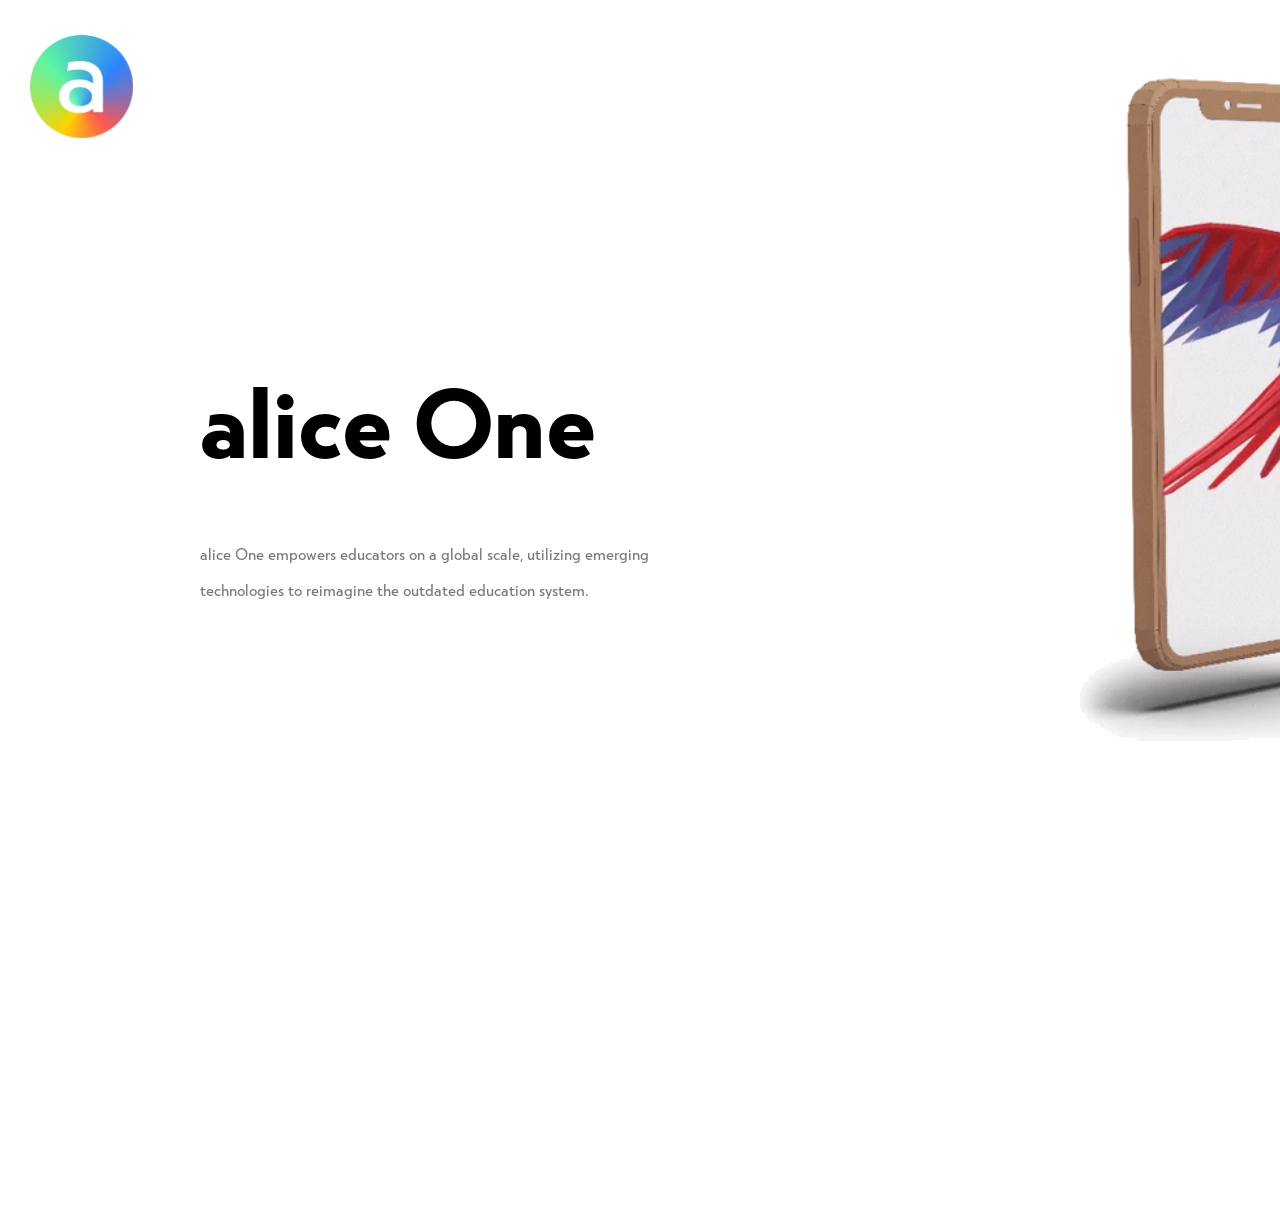
==== index.html @ a7a1596f "Fixing title and console error Fixing console error on video playback that isn't present any more, T" ====
<!DOCTYPE HTML>
<html lang="en-US">
    <head>
        <title>alice &middot; One</title>
        <meta http-equiv="Content-Type" content="text/html; charset=UTF-8">
        <meta name="description" content="Template by Leap With Alice" />
        <meta name="keywords" content="HTML, CSS, JavaScript, PHP" />
        <meta name="author" content="Leap With Alice" />
        <meta name="viewport" content="width=device-width, initial-scale=1, maximum-scale=1">

        <link rel="shortcut icon" href="./assets/images/aliceOneFavicon.ico" />

        <link rel="stylesheet" type="text/css"  href='style.css' />

        <!--[if lt IE 9]>
                <script src="js/html5shiv.js"></script>
                <script src="js/respond.min.js"></script>
        <![endif]-->
        <!-- <script src="https://preview.babylonjs.com/babylon.js"></script> -->
     <!-- Link to the last version of BabylonJS loaders to enable loading filetypes such as .gltf -->
     <!-- <script src="https://preview.babylonjs.com/loaders/babylonjs.loaders.min.js"></script> -->
     <!-- Link to pep.js to ensure pointer events work consistently in all browsers -->
     <!-- <script src="https://code.jquery.com/pep/0.4.1/pep.js"></script> -->
    </head>

    <body class="page-template-carousel">

        <div class="site-wrapper">
            <div class="doc-loader"></div>

            <!-- Left Part Sidebar -->
            <div class="menu-left-part">

                <nav id="header-main-menu">
                    <!-- <ul class="main-menu sm sm-clean">
                        <li>
                            <a href="index.html">Home</a>
                        </li>
                        <li>
                            <a href="about.html">About</a>
                        </li>
                        <li>
                            <a href="gallery.html" class="has-submenu">Gallery</a>
                            <ul class="sub-menu">
                                <li>
                                    <a href="gallery.html">Gallery Color</a>
                                </li>
                                <li>
                                    <a href="gallery-bw.html">Gallery B&amp;W</a>
                                </li>
                                <li>
                                    <a href="gallery-inverse-bw.html">Gallery W&amp;B</a>
                                </li>
                            </ul>
                        </li>
                        <li>
                            <a href="blog.html">Blog</a>
                        </li>
                        <li>
                            <a href="contact.html">Contact</a>
                        </li>
                    </ul> -->
                    <form role="search" method="get" class="search-form" action="#">
                        <label>
                            <input autocomplete="off" type="search" class="search-field" placeholder="Search" value="" name="s" title="Search for:">
                        </label>
                    </form>
                </nav>

                <div class="menu-right-text">
                    <p class="menu-text-title">WELCOME</p>
                    <div class="menu-text">
                        Welcome to alice One's site. You can read about our <a href="https://leapwithalice.io">company</a> or simply continue exploring
                    </div>
                    <br>
                    <br>
                    <a class="social-text" href="#">TW.</a>
                    <a class="social-text" href="#">FB.</a>
                    <a class="social-text" href="#">IN.</a>
                    <a class="social-text" href="#">BE.</a>
                </div>
            </div>

            <!-- Right Part Sidebar -->
             <div class="menu-right-part">
                <div class="header-logo">
                    <a href="index.html">
                        <img class="aliceOneLogoTop" src="./assets/images/aliceOneLogo.png" alt="alice one logo">
                    </a>
                </div>

              <!--  <div class="toggle-holder">
                    <div id="toggle">
                        <div class="menu-line"></div>
                    </div>
                </div>
                -->
            </div>

            <!-- Page Content Holder -->
            <div id="content" class="site-content">
                <div class="content-right">
                    <div class="horizontal-slider image-slider-wrapper relative">
                        <div class="swiper-wrapper image-slider slider">
                            <div class="swiper-slide text-slide">
                                <div class="carousel-item-text">
                                    <p>
                                      &nbsp;
                                    </p>
                                    <h1 class="entry-title big-text">alice One</h1>
                                    <div id="intro" class="carousel-content">
                                        alice One empowers educators on a global scale, utilizing emerging technologies to reimagine the outdated education system.
                                    </div>
                                </div>
                            </div>

                            <div  class="swiper-slide">
                                <div class="carousel-item-image">
                                  <div class="relative-pos">
                                    <img id="" class="relative-pos" src="assets/images/parrot.gif"/>
                                      <!-- <img id="phoneAngled" src="assets/images/PNGs/phoneAngled.png" alt="Angled phone model" />
                                      <div id="parrotContainer">
                                        <img class="flying-parrot" id="parrotModel" src="assets/images/parrot.png" alt="parrot 3d model" >
                                      </div> -->
                                    </div>
                                <!-- <div class="carousel-item-info">
                                        <div class="carousel-cat-links">
                                            <ul>
                                                <li class="portfolio-category">
                                                    <a href="#">People</a>
                                                </li>
                                                <li class="portfolio-category">
                                                    <a href="#">Square</a>
                                                </li>
                                            </ul>
                                        </div>
                                        <h2>
                                            <a href="portfolio-1.html">Everyday</a>
                                        </h2>
                                    </div> -->
                                </div>
                            </div>

                            <div class="swiper-slide">
                                <div class="carousel-item-image">

                                  <div id="howToCreate" class="howToCreate">
                                    <!-- <video id="video1" autoplay muted loop class="bgvideo">
                                      <source  src="./assets/BackgroundVideo.mp4" type="video/mp4">
                                    </video> -->
                                    <div>
                                      <h1 style="color:#333 !important;">
                                        HOW TO CREATE
                                      <br />
                                      <br />
                                        <span class="subHeading">STEP BY STEP</span>
                                      </h1>
                                    </div>
                                  </div>

                                    <!-- <div class="carousel-item-info">
                                        <div class="carousel-cat-links">
                                            <ul>
                                                <li class="portfolio-category">
                                                    <a href="#">People</a>
                                                </li>
                                                <li class="portfolio-category">
                                                    <a href="#">Portrait</a>
                                                </li>
                                            </ul>
                                        </div>
                                        <h2>
                                            <a href="portfolio-2.html">The Dawn</a>
                                        </h2>
                                    </div> -->

                                </div>

                            </div>

                            <div class="swiper-slide">
                                <div class="carousel-item-image">



                                    <a class="img-thumb">

                                        <img id="phoneStraightFindTarget" src="./assets/images/targetImage.gif" alt="" >
                                    </a>
                                    <!-- <div class="carousel-item-info">
                                        <div class="carousel-cat-links">
                                            <ul>
                                                <li class="portfolio-category">
                                                    <a href="#">Inspiration</a>
                                                </li>
                                                <li class="portfolio-category">
                                                    <a href="#">Landscape</a>
                                                </li>
                                            </ul>
                                        </div>
                                        <h2>
                                            <a href="portfolio-3.html">Illusion</a>
                                        </h2>
                                    </div> -->

                                </div>
                                <h1 style="width: 400px;" class="text-bold heading">Choose Target <br>
                                 <p  class="text-semibold text-description">Pick any real life image around you, this will become your canvas for your experience</p>
                               </h1>
                            </div>

                            <div class="swiper-slide">
                                <div class="carousel-item-image relative-pos">
                                      <img id="phoneStraightScanTarget" class="phoneStraight" src="./assets/images/scanImage.gif" alt="" >

                                </div>
                                <h1 style="width: 400px;" class="text-bold heading">Scan Target <br>
                                 <p  class="text-semibold text-description">Aim the camera at your chosen target, and hit the scan button to start creating.</p>
                               </h1>
                            </div>

                            <div class="swiper-slide">
                                <div class="carousel-item-image">

                                    <a class="img-thumb">

                                      <img id="phoneStraightAddExperience" src="./assets/images/phoneStraightAddExperience.svg" alt="" >
                                      <!-- <canvas id="renderCanvas"></canvas> -->
                                    </a>
                                    <!-- <div class="carousel-item-info">
                                        <div class="carousel-cat-links">
                                            <ul>
                                                <li class="portfolio-category">
                                                    <a href="#">Inspiration</a>
                                                </li>
                                                <li class="portfolio-category">
                                                    <a href="#">Portrait</a>
                                                </li>
                                            </ul>
                                        </div>
                                        <h2>
                                            <a href="portfolio-2.html">Work Station</a>
                                        </h2>
                                    </div> -->

                                </div>
                                <h1 style="width: 400px;" class="text-bold heading heading-ar">Add AR <br>
                                 <p  class="text-semibold text-description">Select any image, video, or 3D model you would like to use for your experience!</p>
                               </h1>
                            </div>

                            <div class="swiper-slide">
                                <div class="carousel-item-image adjustedHeight">
                                  <div id="itsThatEasy" class="howToCreate">
                                    <!-- <video id="video2" autoplay muted loop class="bgvideo">
                                      <source id="bgvideo" src="./assets/fireworks.mp4" type="video/mp4">
                                    </video> -->
                                    <div>
                                      <h1 class="" style="color: #333 !important;">
                                        It's that easy.
                                      </h1>
                                    </div>
                                  </div>
                                  <!-- <video autoplay muted loop class="itsThatEasy">
                                    <source src="./assets/fireworks.mp4" type="video/mp4">
                                  </video> -->

                                    <!-- <div class="carousel-item-info">
                                        <div class="carousel-cat-links">
                                            <ul>
                                                <li class="portfolio-category">
                                                    <a href="#">Inspiration</a>
                                                </li>
                                                <li class="portfolio-category">
                                                    <a href="#">Portrait</a>
                                                </li>
                                            </ul>
                                        </div>
                                        <h2>
                                            <a href="portfolio-2.html">Work Station</a>
                                        </h2>
                                    </div> -->

                                </div>
                            </div>

                            <div id="aliceLogoDiv" class="swiper-slide">
                                <div class="carousel-item-image">
                                    <a class="img-thumb">
                                        <img class="aliceOneLogo" src="./assets/images/aliceOneAppIcon.png" alt="" >
                                    </a>
                                    <!-- <div class="carousel-item-info">
                                        <div class="carousel-cat-links">
                                            <ul>
                                                <li class="portfolio-category">
                                                    <a href="#">Inspiration</a>
                                                </li>
                                                <li class="portfolio-category">
                                                    <a href="#">Portrait</a>
                                                </li>
                                            </ul>
                                        </div>
                                        <h2>
                                            <a href="portfolio-2.html">Work Station</a>
                                        </h2>
                                    </div> -->
                                    <h1>alice One</h1>
                                    <p>
                                      Coming Soon
                                    </p>
                                </div>
                            </div>

                            <div id="startOver" class="swiper-slide more-posts-portfolio">
                                <div class="portfolio-slider-load-more">
                                  <a href="#intro" class="startover">
                                    <img src="./assets/images/PNGs/arrow-left.png" style="height: 70% !important; width: auto;" />
                                    <span class="more-portfolio-posts">Start Over</span>
                                  </a>
                                </div>
                            </div>

                        </div>
                    </div>
                </div>
                <div class="clear"></div>
            </div> <!-- End Page Content Holder -->
        </div>

        <!--Load JavaScript-->
        <script src='js/jquery.js'></script>
        <script src='js/jquery.smartmenus.min.js'></script>
        <script src='js/jquery.prettyPhoto.js'></script>
        <script src="js/jquery.sticky-kit.min.js"></script>
        <script src='js/imagesloaded.pkgd.js'></script>
        <script src='js/jquery.fitvids.js'></script>
        <script src='js/tipper.js'></script>
        <script src='js/swiper.min.js'></script>
        <script src='js/main.js'></script>
        <script src='./assets/js/script.js'></script>
    </body>
</html>
---- style.css ----
/*------------------------------------------------------------------
[Table of contents]
0. Alice one fonts
1. Global CSS
    1.1 Tipper CSS
2. Menu CSS
    2.1 Sidebar (Menu Widgets) CSS
3. Blog Page CSS
4. Single Post CSS
5. Comments CSS
6. Contact Page CSS
7. Archive CSS / Search CSS / 404 Page CSS / Attachment Page
8. Attachment Page CSS
9. Responsive CSS
10. Custom Styles / Animations
-------------------------------------------------------------------*/

/* ----------------------------------
    Import other CSS files we need:
   ---------------------------------- */

@import url("css/clear.css");
@import url("css/font-awesome.min.css");
@import url("css/sm-clean.css");
@import url("css/swiper.min.css");
@import url("css/prettyPhoto.css");
@import url("css/common.css");
/* ===================================
     0. Leap With Alice Fonts
====================================== */

@font-face {
  font-family: Atlan-Regular;
  src: url(./assets/fonts/Atlan-Regular.otf);
}

@font-face {
  font-family: Atlan-Black;
  src: url(./assets/fonts/Atlan-Black.otf);
}

@font-face {
  font-family: Atlan-Thin;
  src: url(./assets/fonts/Atlan-Thin.otf);
}

@font-face {
  font-family: Atlan-Light;
  src: url(./assets/fonts/Atlan-Light.otf);
}

@font-face {
  font-family: Atlan-Bold;
  src: url(./assets/fonts/Atlan-Bold.otf);
}

@font-face {
  font-family: Atlan-Heavy;
  src: url(./assets/fonts/Atlan-Heavy.otf);
}

@font-face {
  font-family: Atlan-SemiBold;
  src: url(./assets/fonts/Atlan-SemiBold.otf);
}

.heading{
  font-size: 50px;
  line-height: 50px;
  margin: 0 auto;
  text-align: left;
  left: 20vw !important;
  margin-left: 5vw !important;
}

.text-description{
  margin-top: 30px;
  margin: 0 auto;
  font-size: 20px;
  width: 250px;
  line-height: 30px !important;
  text-align: left;
  margin-left: 5px !important;
}

.text-bold{
  font-family: Atlan-Bold;
}

.text-regular{
  font-family: Atlan-Regular;
}

.text-semibold{
  font-family: Atlan-SemiBold;
}

/* ===================================
    1. Global CSS
====================================== */

body.wait-preloader {
    overflow: hidden;
}

body {
    font-family: 'Atlan-Regular', sans-serif;
    font-size: 16px;
    line-height: 36px;
    font-weight: 400;
    color: #000000;
    background-color: #fff;
    overflow-x: hidden;
}

body a {
    text-decoration: none;
    color: #000000;
    transition: color .2s linear,
        background-color .2s linear,
        border-color .2s linear;
}

body a:hover {
    color: #acacac;
}

body p {
    margin-bottom: 16px;
}

.site-wrapper img {
    max-width: 100%;
    max-height: 100%;
    width: auto;
    height: auto;
    display: block;
}

.doc-loader {
    position: fixed;
    left: 0px;
    top: 0px;
    width: 100%;
    height: 100%;
    z-index: 99999;
    background-color: #fff;
}

.doc-loader img {
    width: 100px;
    height: 100px;
    position: absolute;
    top: 50%;
    left: 50%;
    transform: translate(-50%, -50%);
}

.header-logo {
    position: absolute;
    top: 35px;
    left: 30px;
}

.header-logo img {
    max-width: none;
    max-height: none;
    width: auto;
    height: 103px;
}

.site-content {
    position: relative;
    margin-top: 150px;
}

.site-content.has-horizontal-slider {
    width: 100%;
    margin-left: 0;
    margin-top: 0;
}

.content-right {
    float: right;
    width: 100%;
    position: relative;
}

.content-right-holder {
    padding-left: 100px;
}

.page-template-default .content-right-holder {
    margin-top: 50px;
    margin: 0 auto;
}

.site-description {
    font-size: 13px;
    line-height: 20px;
    padding-top: 40px;
}

h1.entry-title.page-title {
    margin-bottom: 50px;
}

.animate {
    opacity: 0;
    transition: .3s ease-in;
}

.animate.show-it {
    opacity: 1;
}

.content-1170 {
    width: 1170px;
    max-width: 80%;
}

.content-960 {
    width: 960px;
    max-width: 95%;
}

.content-850 {
    width: 850px;
    max-width: 95%;
}

.content-570 {
    width: 570px;
    max-width: 95%;
}

nav.navigation.pagination {
    margin: 50px 0 100px;
}

.nav-links .prev,
.nav-links .next {
    display: none;
}

.big-text {
    font-family: 'Atlan-Bold', serif;
    font-weight: bold;
    margin-bottom: 45px;
    font-size: 98px;
    line-height: 110%;
}

.medium-text {
    font-size: 22px;
    line-height: 40px;
    color: #939393;
}

.info-code-title {
    font-size: 10px;
    color: #000;
    letter-spacing: 2px;
    margin-bottom: 0;
    line-height: 15px;
}

.info-code-content,
.info-code-content a {
    color: #939393;
}

.title-description-up {
    font-size: 12px;
    color: #a0a0a0;
    line-height: 24px;
    font-weight: 500;
    letter-spacing: 6px;
}

.margin-0 {
    margin: 0 !important;
}

.one_half.margin-0 {
    width: 50%;
}

.one_third.margin-0 {
    width: calc(100% / 3);
}

.two_third.margin-0 {
    width: calc(100% / 3 * 2);
}

.one_fourth.margin-0 {
    width: 25%;
}

.three_fourth.margin-0 {
    width: 75%;
}

a.social-text {
    margin-right: 15px;
    font-size: 13px;
    letter-spacing: 1px;
    font-weight: 700;
}

a.button {
    color: #fff !important;
    background-color: #000;
    padding: 8px 0px 8px 11px;
    display: inline-block;
    font-size: 11px;
    min-width: 170px;
    letter-spacing: 8px;
    transition: opacity .3s ease;
    text-align: center;
}

a.button:hover {
    opacity: 0.8;
}

.portfolio-content {
    margin-bottom: 100px;
}


/* ===================================
   1 .1 Tipper CSS
====================================== */

.tipper {
    width: 100%;
    min-height: 1px;
    position: absolute;
    top: -999px;
    left: -999px;
    z-index: 9999;
    opacity: 0;
    pointer-events: none;
    transition: opacity 0.15s linear;
    max-width: 500px;
}

.tipper-visible {
    opacity: 1;
}

.tipper-content {
    background: #111;
    border-radius: 3px;
    color: #fff;
    display: block;
    float: left;
    font-size: 22px;
    margin: 0;
    padding: 10px 15px;
    position: relative;
    line-height: 28px;
    font-weight: 700;
}

.tipper-caret {
    width: 0;
    height: 0;
    content: '';
    display: block;
    margin: 0;
    position: absolute;
}

.tipper-left .tipper-content {
    box-shadow: -1px 0 5px rgba(0, 0, 0, 0.35);
}



/* ===================================
    2. Menu CSS
====================================== */

#header-main-menu {
    padding-left: 50px;
    padding-right: 60px;
    width: 40%;
    display: inline-block;
    vertical-align: top;
}

#header-main-menu.no-right-text {
    width: 100%;
}

.main-menu.sm-clean {
    background-color: transparent;
    display: inline-block;
    max-width: 90%;
}

.sm ul {
    padding-left: 0;
}

.sm-clean a {
    position: relative;
}

.sm-clean a,
.sm-clean a:hover,
.sm-clean a:focus,
.sm-clean a:active {
    color: #ffffff;
    padding: 5px 0;
    font-size: 50px;
    line-height: 110%;
    font-weight: 800;
}

.sm-clean > li > a:after {
    content: '';
    display: block;
    width: 0;
    height: 15px;
    background-color: #b6df1e;
    transition: width .3s;
    position: absolute;
    left: 30px;
    bottom: 12px;
    z-index: -1;
}

.sm-clean a.current:after,
.sm-clean a:hover:after,
.sm-clean ul a:hover:after {
    width: 100%;
}

.sm-clean a span.sub-arrow {
    color: #acacac;
    font-size: 45px !important;
    left: -42px;
}

.sm-clean a span.sub-arrow:before {
    display: block;
    content: '\203A';
    transform: rotate(90deg);
}

.sm-clean a.highlighted span.sub-arrow:before {
    display: block;
    content: '\203A';
    transform: rotate(270deg) translateY(-3px);
    margin-left: -4px;
}

.sm-clean .sub-menu li a,
.sm-clean .children li a {
    color: #bbbbbb;
    text-transform: uppercase;
    font-size: 15px;
    line-height: 10px;
    padding: 10px 0;
    letter-spacing: 0.5px;
    font-weight: 400;
}

.sm-clean .sub-menu li a:hover,
.sm-clean .sub-menu li a.current,
.sm-clean .children li a:hover,
.sm-clean .children li a.current {
    color: #fff;
}

.menu-background-image {
    position: absolute;
    z-index: -1;
    top: 38px;
}

.menu-left-part {
    position: fixed;
    width: calc(100% - 150px);
    height: 100%;
    background-color: #000;
    overflow-y: auto;
    overflow-x: hidden;
    z-index: 998;
    top: 0;
    left: calc(-100% - 100px);
    transition: .4s left cubic-bezier(0.22, 0.61, 0.36, 1);
    padding-left: 150px;
    padding-top: 0;
}

.menu-left-part > * {
    position: relative;
    top: 50%;
    transform: translateY(-50%);
}

.menu-left-part.open {
    left: 0;
}

.menu-right-part {
    position: fixed;
    width: 0;
    left: 0px;
    top: 0;
    z-index: 999;
    transition: 0.2s left cubic-bezier(0.22, 0.61, 0.36, 1),
        0s 0.2s background linear;
    height: 100%;
    overflow: visible;
}

.menu-right-part.open a {
    color: black;
}

#header-main-menu .search-field {
    font-family: 'Atlan-Thin', sans-serif;
    max-width: 480px;
    width: 90%;
    color: #fff;
    padding: 0;
    margin-top: -3px;
    font-size: 50px;
    line-height: 110%;
    font-weight: 800;
    background-color: transparent;
    border: none;
    border-bottom: 5px solid transparent;
    text-align: left;
    transition: border 0.4s ease;
    -webkit-appearance: none;
}

#header-main-menu .search-field::-ms-clear {
    display: none;
    width: 0;
    height: 0;
}

#header-main-menu .search-field::-ms-reveal {
    display: none;
    width: 0;
    height: 0;
}

#header-main-menu .search-field::-webkit-search-decoration,
#header-main-menu .search-field::-webkit-search-cancel-button,
#header-main-menu .search-field::-webkit-search-results-button,
#header-main-menu .search-field::-webkit-search-results-decoration {
    display: none;
}

#header-main-menu .search-field:focus {
    border-bottom: 5px solid #b6df1e;
}

#header-main-menu .search-field::-webkit-input-placeholder {
    font-family: 'Atlan-Thin', sans-serif;
    color: #ffffff;
    padding: 5px 0;
    font-size: 50px;
    line-height: 110%;
    font-weight: 800;
    opacity: 1;
    text-align: left;
}

#header-main-menu .search-field::-moz-placeholder {
    font-family: 'Atlan-Thin', sans-serif;
    color: #ffffff;
    padding: 5px 0;
    font-size: 50px;
    line-height: 110%;
    font-weight: 800;
    opacity: 1;
    text-align: left;
}

#header-main-menu .search-field:-ms-input-placeholder {
    font-family: 'Atlan-Thin', sans-serif;
    color: #ffffff;
    padding: 5px 0;
    font-size: 50px;
    line-height: 110%;
    font-weight: 800;
    opacity: 1;
    text-align: left;
}

#header-main-menu .search-field:-moz-placeholder {
    font-family: 'Atlan-Thin', sans-serif;
    color: #ffffff;
    padding: 5px 0;
    font-size: 50px;
    line-height: 110%;
    font-weight: 800;
    opacity: 1;
    text-align: left;
}

.menu-text {
    font-family: 'Atlan-Regular',serif;
    font-weight: 700;
    font-size: 47px;
    line-height: 60px;
    color: #fff;
}

.menu-right-text .menu-text a {
    color: #b6df1e;
}

.menu-right-text .menu-text a:hover {
    color: #acacac;
}

p.menu-text-title {
    color: #b6df1e;
    font-size: 13px;
    letter-spacing: 5px;
    font-weight: 700;
    padding-bottom: 30px;
    margin-bottom: 0;
}

.menu-right-text {
    display: inline-block;
    width: 45%;
    vertical-align: top;
    padding-top: 30px;
    color: #fff;
}

.menu-right-text a {
    color: #fff;
}

.logo-holder {
    line-height: 0;
    font-size: 0;
}

.logo-holder img {
    max-width: 100%;
    max-height: 100%;
    width: 100%;
    height: auto;
}

.toggle-holder {
    bottom: 35px;
    position: absolute;
    width: 70px;
    height: 70px;
}

#toggle {
    height: 70px;
    position: relative;
    transition: transform .3s linear;
    background-color: #fff;
}

.open #toggle,
.done #toggle {
    background-color: transparent;
}

#toggle:hover {
    cursor: pointer;
}

#toggle:before,
#toggle:after {
    content: '';
    height: 3px;
    width: 0;
    background: #000000;
    left: 22px;
    position: absolute;
    transform-origin: 50% 50%;
    transition: all 0.25s;
    top: 35px;
}

#toggle:before {
    transform: translate3d(0, -8px, 0px);
}

#toggle:hover:before {
    margin-left: 9px;
}

#toggle.on:before {
    transform: rotate3d(0, 0, 1, 45deg) translate3d(0, 0, 0);
    background-color: #fff;
    margin-left: 0;
    width: 26px !important;
}

#toggle.on:after {
    transform: rotate3d(0, 0, 1, -45deg);
    background-color: #fff;
    width: 26px !important;
}

#toggle:after {
    transform: translate3d(0, 8px, 0);
}

#toggle .menu-line {
    width: 0;
    height: 3px;
    background: #000000;
    left: 22px;
    position: absolute;
    transition: all 0.25s;
    top: 35px;
}

#toggle.all-loaded .menu-line {
    width: 13px;
}

#toggle.all-loaded:before {
    width: 21px;
}

#toggle.all-loaded:after {
    width: 30px;
}

#toggle:hover .menu-line {
    margin-left: 17px;
}

#toggle.on .menu-line {
    opacity: 0;
}


/* ===================================
    9. Horizontal Slider CSS
====================================== */

.horizontal-slider {
    padding-left: 100px;
}

.horizontal-slider .swiper-slide {
    display: flex;
    align-items: center;
    width: auto;
    margin-left: 100px;
    margin-right: 100px;
    height: calc(100vh - 20px);
    margin-top: 10px;
}

.horizontal-slider .swiper-slide.animate-slide {
    transition: transform .3s linear;
    transform: translateX(80px);
    opacity: 0;
}

.horizontal-slider .swiper-slide.animate-slide.animate-done {
    transform: translateX(0);
    opacity: 1;
}

.horizontal-slider .swiper-slide .post-num {
    color: #000;
    position: absolute;
    bottom: 195px;
    left: -120px;
    transform: rotate(270deg);
    font-size: 14px;
    font-weight: 500;
    -webkit-backface-visibility: hidden;
}

.horizontal-slider .swiper-slide h2.entry-title {
    font-family: 'Atlan-Bold', sans-serif;
    font-size: 45px;
    line-height: 65px;
    padding: 5px 0 25px 0;
    font-weight: 700;
}

.horizontal-slider .swiper-slide .cat-links {
    color: #000000;
}

.horizontal-slider .swiper-slide .cat-links:before {
    content: "";
    display: inline-block;
    width: 25px;
    height: 1px;
    background-color: #000;
    vertical-align: 5px;
    margin-right: 5px;
}

.horizontal-slider .carousel-slider img {
    height: 100vh;
    max-width: none;
}

.horizontal-slider .carousel-cat-links ul {
    list-style: none;
    padding: 0;
    margin-bottom: 0;
}

.horizontal-slider .carousel-cat-links ul li {
    display: inline-block;
    margin-right: 25px;
}

.horizontal-slider .carousel-cat-links ul li:last-child {
    margin-right: 0 !important;
}

.horizontal-slider .carousel-cat-links ul li a {
    background-color: #b6df1e;
    padding: 10px 15px 10px 19px;
    font-size: 12px;
    text-transform: uppercase;
    letter-spacing: 4px;
}

.horizontal-slider .carousel-item-info {
    position: absolute;
    bottom: 0;
    left: 0;
    opacity: 0;
    transform: translateY(30px);
    transition: all .3s linear;
    padding: 80px 60px;
    visibility: hidden;
}

.horizontal-slider .carousel-item-info h2 {
    font-size: 40px;
    line-height: 50px;
    font-weight: 700;
    z-index: 1;
    position: relative;
    color: #fff;
}

.horizontal-slider .carousel-item-info a {
    color: #fff;
    transition: opacity .3s ease;
}

.horizontal-slider .carousel-item-info a:hover {
    opacity: 0.9;
}

.horizontal-slider .carousel-item-image:hover .carousel-item-info,
.horizontal-slider .carousel-item-image:hover a.img-thumb:after,
.horizontal-slider .carousel-item-image:hover .carousel-item-image-shadow:after {
    /*opacity: 1;
    transform: translateY(0px);
    visibility: hidden;*/
}

.horizontal-slider .carousel-item-image a.img-thumb:after,
.horizontal-slider .carousel-item-image .carousel-item-image-shadow:after {
    content: "";
    position: absolute;
    top: 0;
    left: 0;
    background: linear-gradient(to bottom, transparent 25%, rgba(0, 0, 0, 0.34) 100%);
    width: 100%;
    height: 100%;
    transition: all .3s linear;
    opacity: 0;
}

.carousel-item-image.no-title-on-slide .carousel-item-image-shadow:after {
    display: none;
}

.horizontal-slider .swiper-slide.more-posts-portfolio {
    color: #000;
    margin-right: 0 !important;
    margin-left: 0 !important;
    cursor: pointer;
    width: 85px;
    transition: .3s;
}

.horizontal-slider .swiper-slide.more-posts-portfolio:hover {
    color: #999;
}

.horizontal-slider .portfolio-slider-load-more {
    position: absolute;
    top: 50%;
    left: 50%;
    transform: translate(-50%, -50%) rotate(-90deg);
    width: 100%;
    min-width: 400px;
    text-align: center;
    font-size: 12px;
    line-height: 24px;
    font-weight: 500;
    letter-spacing: 6px;
}

.horizontal-slider .carousel-item-text {
    max-width: 500px;
}

.horizontal-slider .carousel-item-text .carousel-content {
    color: #797979;
}

.horizontal-slider .carousel-item-image {
    position: relative;
}

.site-wrapper .horizontal-slider .carousel-item-image img {
    max-width: none;
    max-height: none;
    height: calc(100vh - 70px);
    width: auto;
}

.horizontal-slider .post-num .total-num:before {
    content: "";
    display: inline-block;
    width: 100px;
    height: 2px;
    background-color: black;
    vertical-align: 4px;
    margin-right: 10px;
    margin-left: 10px;
}

/* ===================================
    8. Image Slider CSS
====================================== */

.simple-image-slider-pagination.swiper-pagination {
    left: 50%;
    transform: translateX(-50%);
    position: relative;
    margin-bottom: 50px;
    margin-top: 30px;
}

.simple-image-slider-pagination .swiper-pagination-bullet {
    width: 10px;
    height: 10px;
    opacity: 1;
    vertical-align: middle;
    margin: 0 5px;
    border: 6px solid white;
}

.simple-image-slider-pagination .swiper-pagination-bullet.swiper-pagination-bullet-active {
    width: 18px;
    height: 18px;
    border: 2px solid black;
    background-color: transparent;
}


/* ===================================
    4. Gallery CSS
====================================== */

.coco-gallery-item {
    float: left;
    height: calc(50vh - 45px);
    margin: 10px;
    position: relative;
    overflow: hidden;
    display: inline-block;
}

.coco-image-gallery {
    padding: 0;
    margin: 0;
    list-style: none;
}

.coco-image-gallery:after {
    content: "";
    display: block;
    clear: both;
}

.site-wrapper .coco-gallery-item img {
    height: 100%;
    transition: all .3s ease;
}

.gallery-item-text {
    position: absolute;
    bottom: -20px;
    opacity: 0;
    background-color: #b6df1e;
    color: #fff;
    padding: 10px;
    transition: all .3s ease;
    text-align: center;
    margin-bottom: 0;
}

.coco-gallery-item:hover .gallery-item-text {
    opacity: 1;
    bottom: 0;
}

.black-white li.coco-gallery-item img,
li.coco-gallery-item.b-w img {
    -webkit-filter: grayscale(100%);
    filter: grayscale(100%);
}

.black-white li.coco-gallery-item:hover img {
    -webkit-filter: grayscale(0);
    filter: grayscale(0);
}

@media screen and (min-width: 1024px) {
    .split-gallery {
        clear: left;
    }
}



/* ===================================
    5. About Page (Split Page) CSS
====================================== */

.page-split-right {
    width: calc(50% - 100px);
    height: 100%;
    display: block;
    position: fixed;
    top: 0;
    right: 0;
    background-size: cover;
    background-position: center;
}

.page-split-left {
    width: calc(50vw - 300px);
    margin-left: 200px;
    margin-bottom: 100px;
}

.site-wrapper img.split-image {
    display: none;
    margin: 0 auto;
    width: 100%;
}

.my-info span
{
    color: #adadad;
}


/* ===================================
    3. Blog Page CSS
====================================== */

.blog-holder {
    width: calc(50vw - 200px);
    margin-top: 10%;
    padding-left: 100px;
}

.blog-item-holder {
    max-width: 600px;
    margin: 0 auto;
}

.blog-item-holder .entry-holder {
    display: flex;
    width: 100%;
    position: relative;
    padding: 35px 0;
    align-items: center;
    overflow: hidden;
}

.blog-item-holder .entry-holder:after {
    content: "";
    width: 90%;
    height: 1px;
    background-color: #f7f7f7;
    position: absolute;
    bottom: 0;
}

.blog-item-holder .post-thumbnail {
    position: fixed;
    width: 50vw;
    height: 100vh;
    right: 0;
    top: 0;
    opacity: 0;
    transition: all .3s ease;
    text-align: center;
    visibility: hidden;
    overflow: hidden;
}

.blog-featured-image-holder {
    background-size: cover;
    background-position: center;
    width: 100%;
    height: 100%;
}

.blog-item-holder .entry-holder.active-post + .post-thumbnail {
    opacity: 1;
    visibility: visible;
}

.blog-item-holder .entry-info {
    font-size: 10px;
    margin-right: 20px;
    min-width: 150px;
    text-transform: uppercase;
    letter-spacing: 2px;
    margin-left: 20px;
    font-weight: 700;
    color: #5a5a5a;
}

.blog-item-holder h2.entry-title {
    font-weight: 700;
    font-size: 26px;
    line-height: 32px;
    padding: 0;
    word-break: break-word;
}

.more-posts-index-holder {
    min-height: 1px;
    width: calc(50vw - 200px);
    max-width: 600px;
    margin-top: 65px;
    margin-bottom: 100px;
    margin-left: auto;
    margin-right: auto;
}

.more-posts-index-wrapper {
    padding-left: 190px;
}

.more-posts {
    color: #000 !important;
    padding: 8px 0px;
    display: inline-block;
    font-size: 12px;
    line-height: 24px;
    font-weight: 500;
    letter-spacing: 6px;
    transition: opacity .3s ease;
    cursor: pointer;
}

.more-posts:hover {
    opacity: 0.8 !important;
}



/* ===================================
    4. Single Post CSS
====================================== */

.single-post .single-post-header-content {
    margin-bottom: 50px;
}

.single-post .single-post-header-content .attachment-post-thumbnail {
    margin-left: auto;
    margin-right: auto;
}

.single-post .post-info-wrapper {
    font-size: 15px;
    color: #939393;
    width: 150px;
    margin-right: 45px;
    float: left;
    clear: left;
    min-width: 150px;
    min-height: 1px;
    margin-top: 9px;
}

.single-post .post-info-wrapper .sticky-spacer {
    position: static !important;
}

.single-post .post-info-wrapper .entry-info {
    position: relative;
}

.single-post .post-info-wrapper .entry-info > div {
    margin-bottom: 20px;
}

.single-post .post-info-wrapper .entry-info > div:last-of-type {
    margin-bottom: 0;
}

.single-post .post-info-wrapper .entry-info:after
{
    content: "";
    position: absolute;
    top: 0;
    left: -40px;
    width: 3px;
    height: 100%;
    background-color: #b6df1e;
}

.single-post .post-info-wrapper a {
    color: #000000;
}

.single-post .post-info-wrapper .text-holder {
    font-size: 12px;
    color: #a0a0a0;
    letter-spacing: 3px;
    margin-bottom: 0;
    line-height: 15px;
    font-weight: 500;
}

.single-post .post-info-wrapper .text-holder + div {
    color: #000;
}

.single-post h1.entry-title {
    font-weight: 700;
    font-size: 44px;
    line-height: 55px;
    -ms-word-wrap: break-word;
    word-wrap: break-word;
    margin: 0 auto 20px;
    width: 680px;
    float: left;
    margin-left: 195px;
    max-width: 100%;
}



.single-post .entry-info div:last-of-type:after {
    display: none;
}

.single-post .entry-info ul {
    padding: 0;
    margin: 0;
    list-style: none;
}

.single-post .entry-info ul li {
    display: inline-block;
}

.single-post .entry-info .cat-links {
    line-height: 25px;
    margin-top: 5px;
}

.single-post .entry-info .cat-links li:after {
    content: ",";
    padding-right: 5px;
}

.single-post .entry-info .cat-links ul li:last-child:after {
    display: none;
}

.single-post-featured-image {
    padding-bottom: 40px;
    width: 1300px;
    width: 680px;
    float: left;
}

.single-post .entry-content {
    font-size: 15px;
    line-height: 30px;
    color: #000;
    width: 680px;
    float: left;
    margin: 0 auto;
    max-width: 100%;
}

.single .nav-links {
    position: fixed;
    top: 40%;
    right: 0;
    z-index: 99;
}

.single .nav-links > a {
    background-color: #b6df1e;
    padding: 25px 35px;
    display: block;
    margin: 0;
}

.single .nav-links > a:hover {
    background-color: #c0ec2e;
}

.single .nav-links > a span {
    color: #fff;
}

/* ===================================
    6. Contact Page CSS
====================================== */

.cfh {
    margin-top: -100px;
}

.contact-form {
    max-width: 500px;
    margin: 0 auto;
}

.contact-form input[type=text],
.contact-form input[type=email],
.contact-form textarea {
    border: 0;
    border-bottom: 2px solid;
    padding-top: 13px;
    padding-bottom: 13px;
    margin: 10px 0;
    height: 28px;
    font-size: 15px;
    font-family: 'Atlan-Regular', sans-serif;
    width: 100%;
    line-height: 25px;
}

.contact-form input[name="your-name"] {
    margin-top: 0;
    padding-top: 0;
}

.contact-form textarea {
    height: 150px;
}

.contact-form input[type=submit] {
    display: inline-block;
    border: 2px solid;
    text-align: center;
    padding: 20px 0px;
    font-size: 11px;
    cursor: pointer;
    margin-bottom: 25px;
    vertical-align: middle;
    text-decoration: none;
    background: black;
    color: #fff;
    font-family: 'Atlan-Thin', sans-serif;
    width: 100%;
    letter-spacing: 8px;
    transition: opacity .3s ease;
}

.contact-form input[type=submit]:hover {
    opacity: 0.8;
}

.contact-form input[type=text]::-webkit-input-placeholder,
.contact-form input[type=email]::-webkit-input-placeholder,
.contact-form textarea::-webkit-input-placeholder {
    font-family: 'Atlan-Regular', sans-serif;
    color: #404040;
    font-weight: 400;
    font-size: 15px;
    line-height: 25px;
}

.contact-form input[type=text]::-moz-placeholder,
.contact-form input[type=email]::-moz-placeholder,
.contact-form textarea::-moz-placeholder {
    font-family: 'Poppins', sans-serif;
    color: #404040;
    font-weight: 400;
    font-size: 15px;
    line-height: 25px;
    opacity: 1;
}

.contact-form input[type=text]:-ms-input-placeholder,
.contact-form input[type=email]:-ms-input-placeholder,
.contact-form textarea:-ms-input-placeholder {
    font-family: 'Atlan-Regular', sans-serif;
    color: #404040;
    font-weight: 400;
    font-size: 15px;
    line-height: 25px;
}

.contact-form input[type=text]:-moz-placeholder,
.contact-form input[type=email]:-moz-placeholder,
.contact-form textarea:-moz-placeholder {
    font-family: 'Poppins', sans-serif;
    color: #404040;
    font-weight: 400;
    font-size: 15px;
    line-height: 25px;
    opacity: 1;
}



/* ===================================
    9. Responsive CSS
====================================== */

@media screen and (max-width: 1360px) {

    .single-post h1.entry-title {
        margin-left: auto;
        float: none;
        text-align: center;
        margin-bottom: 15px;
    }

    .single-post .post-info-wrapper {
        float: none;
        width: 100%;
        text-align: center;
        margin-bottom: 50px;
    }

    .single-post .post-info-wrapper .sticky-spacer {
        width: 100% !important;
        height: auto !important;
    }

    .single-post .post-info-wrapper .entry-info {
        position: relative !important;
        top: 0 !important;
    }

    .single-post .post-info-wrapper .entry-info:after {
        display: none;
    }

    .single-post .post-info-wrapper .entry-info > div {
        display: inline-block;
        margin: 0 20px;
    }

    .single-post .entry-content {
        float: none;
    }

    .more-posts-index-holder,
    .blog-holder {
        width: calc(70vw - 200px);
    }

    .blog-item-holder .post-thumbnail {
        width: 30vw;
    }

    .page-split-left {
        width: calc(50vw - 200px);
        margin-left: 150px;
    }
}


@media screen and (max-width: 1024px) {

    #header-main-menu {
        width: 36% !important;
    }

    .menu-right-text {
        padding-top: 0;
    }

    .menu-text {
        font-size: 35px;
        line-height: 120%;
    }

    .bgvideo{
      left: 10vw !important;
      height: 100vh !important;
      margin: 0 auto;
    }

    #phoneStraightFindTarget{
    }

    #phoneStraightScanTarget{
    }

    #phoneStraightAddExperience{
      background-size: 18vh, 40vh !important;
      background-position: 40% 45%, 10% 50% !important;
      margin-left: 18vw !important;
    }

    .howToCreate > div > h1 {
      line-height: 10vh !important;
    }

    .itsThatEasy > div > h1 {
      line-height: 10vh !important;
    }


    #parrotModel{
      width: 50vw !important;
      height: 50vw !important;
      left: 40vw !important;
    }

    #phoneAngled{
      height: 110vh !important;
    }

}
/* iPad Pro screen */
@media only screen and (min-device-width : 1024px) and (max-device-width : 1366px) {
  /* Styles */

    #phoneAngled{
      height: 60vh !important;
    }

    #parrotModel{
      left: 20vw !important;
    }

    #phoneStraightScanTarget{
  }

    #aliceLogoDiv{
      margin-left: 20vw !important;
      font-size: 5vh;
    }

    #startOver >div > a > span {
      font-size: 3vh !important;
    }

    #intro > div > p{
      font-size: 3vh !important;
    }
    #intro > div > h1{
      font-size: 8vh !important;
    }
    #intro > div > div{
      font-size: 3vh !important;
    }
}



/* iPad (portrait and landscape) ----------- */
@media only screen and (min-device-width : 768px) and (max-device-width : 1024px) {
/* Styles */

  #phoneAngled{
    height: 60vh !important;
  }

  #parrotModel{
    left: 20vw !important;
  }

  #phoneStraightScanTarget{
  }

  #aliceLogoDiv{
    margin-left: 20vw !important;
    font-size: 5vh;
  }

  #startOver >div > a > span {
    font-size: 3vh !important;
  }

  #intro > div > p{
    font-size: 3vh !important;
  }
  #intro > div > h1{
    font-size: 8vh !important;
  }
  #intro > div > div{
    font-size: 3vh !important;
  }
}

@media screen and (max-width: 1020px) {
  .aliceOneLogoTop{
    margin-top:20px;
  }
    .site-content {
        margin-top: 100px;
    }

    .page-template-default .content-right-holder {
        width: 95%;
        padding: 0;
    }

    .header-logo {
        top: 0;
        transition: transform .3s linear;
        margin: 0 auto;
    }

    .open .header-logo {
        transform: translateX(-100%);
    }

    .menu-right-part {
        width: 100%;
        height: auto;
        min-height: 100px;
    }

    #toggle {
        padding: 0;
    }

    .toggle-holder {
        right: 0;
        top: 0;
        bottom: auto;
    }

    .horizontal-slider {
        padding-left: 0;
    }

    #header-main-menu {
        width: 75% !important;
        display: block;
    }

    .menu-left-part {
        padding-top: 100px;
        height: calc(100% - 100px);
        padding-left: 45px;
        width: calc(100% - 45px);
    }

    .menu-left-part > * {
        position: relative;
        top: 0;
        transform: none;
    }

    .menu-right-text {
        display: block;
        width: 75%;
        margin-left: 50px;
        margin-top: 40px;
        margin-bottom: 40px;
    }

    .single .nav-links {
        position: relative;
        margin: 30px auto;
        text-align: center;
    }

    .single .nav-links > a {
        display: inline-block;
        margin: 0 10px;
        padding: 15px 25px;
    }

    .tipper {
        display: none !important;
    }

    .more-posts-index-holder,
    .blog-holder {
        width: 95%;
        padding: 0;
        margin: 50px auto;
        text-align: center;
    }

    .more-posts-index-wrapper {
        padding: 0;
    }

    .blog-item-holder .entry-info {
        margin: 0;
    }

    .blog-item-holder .entry-holder {
        opacity: 1;
        padding: 25px 0;
    }

    .blog-item-holder .post-thumbnail {
        display: none;
    }

    .blog-item-holder .entry-holder {
        display: block;
    }

    .one_half,
    .one_third,
    .one_fourth,
    .two_third,
    .three_fourth {
        width: 100% !important;
        float: none;
        margin-right: 0;
        margin-left: 0;
        text-align: center;
    }

    .cfh {
        margin-top: 0;
    }

    .img-right {
        margin-right: auto;
    }

    .big-text {
        font-size: 65px;
        text-align: center;
    }

    .title-description-up {
        text-align:  center;
        margin-left: -6px;
    }

    .coco-gallery-item,
    .site-wrapper .coco-gallery-item img {
        height: auto;
        max-width: 100%;
    }

    .coco-gallery-item {
        margin-left: auto;
        margin-right: auto;
        float: none;
        display: table;
        margin-bottom: 70px;
    }

    p.gallery-item-text {
        position: relative;
        opacity: 1;
        bottom: 0;
    }

    .page-split-left {
        width: 100%;
        margin-left: auto;
        margin-right: auto;
        max-width: 95%;
        text-align: center;
    }

    .page-split-right {
        width: 100%;
        position: relative;
        background-image: none !important;
    }

    .page-split-right img.split-image {
        display: block;
    }

    .horizontal-slider .no-horizontal-slider {
        display: block !important;
        margin-top: 100px;
        margin-left: 25px;
        margin-right: 25px;
        text-align: center;
        max-width: calc(100% - 50px);
    }

    .horizontal-slider .no-horizontal-slider .swiper-slide {
        display: block !important;
        height: auto;
        margin-bottom: 70px;
        margin-left: 0;
        margin-right: 0;
    }

    .horizontal-slider .no-horizontal-slider .carousel-item-text {
        max-width: 100%;
    }

    .horizontal-slider .no-horizontal-slider .post-num {
        display: none;
    }

    .horizontal-slider .no-horizontal-slider .carousel-item-image img {
        height: auto;
        max-width: 100%;
        max-height: 100%;
        margin: 0 auto;
    }

    .horizontal-slider .no-horizontal-slider .carousel-item-info {
        position: relative;
        opacity: 1;
        padding: 0;
        transform: none !important;
        margin-top: 25px;
        visibility: visible;
    }

    .horizontal-slider .no-horizontal-slider .carousel-item-info h2 {
        font-size: 35px;
        line-height: 120%;
        padding: 0;
        color: #000;
    }

    .horizontal-slider .no-horizontal-slider .carousel-item-info h2 a {
        color: #000;
    }

    .horizontal-slider .no-horizontal-slider .carousel-cat-links ul {
        margin-bottom: 20px;
    }

    .horizontal-slider .no-horizontal-slider .carousel-cat-links ul li {
        margin: 5px 25px 0 0;
    }

    .horizontal-slider .no-horizontal-slider .carousel-cat-links ul li a {
        font-size: 9px;
    }

    .horizontal-slider .no-horizontal-slider .carousel-item-image a.img-thumb:after,
    .horizontal-slider .no-horizontal-slider .carousel-item-image .carousel-item-image-shadow:after {
        display: none;
    }

    .horizontal-slider .no-horizontal-slider .swiper-slide.more-posts-portfolio {
        margin-left: 0 !important;
        width: auto;
        margin-bottom: 30px;
        display: inline-block !important;
    }

    .horizontal-slider .no-horizontal-slider .portfolio-slider-load-more {
        transform: none;
        position: relative;
        top: 0;
        left: 0;
        min-width: 0;
        padding: 17px 40px;
        text-align: left;
    }

    .horizontal-slider .no-horizontal-slider .swiper-slide.animate-slide {
        transform: translateY(100px);
    }

    .horizontal-slider .no-horizontal-slider .swiper-slide.animate-slide.animate-done {
        transform: translateY(0);
    }

    .portfolio-content {
        width: 95%;
        padding: 0;
        margin: 0 auto;
    }


    #phoneStraightFindTarget{
      background-size: 40vh;
    }

    #phoneStraightScanTarget{
    }

    #phoneStraightAddExperience{
    }

    #parrotModel{
      /* position: absolute ;
      height: 80vh ;
      left: 20vw ;
      width: auto !important; */
    }

    #parrotContainer{
      max-width: 70% !important;
      max-height: 70% ;
    }

    .heading{
      margin-left: 5vw !important;
    }


}

/*
  Mobile Stlyes
*/
@media screen and (max-width: 700px)
{

    .single-post h1.entry-title {
        font-size: 34px;
        line-height: 40px;
    }

    a.socail-text {
        font-size: 16px;
    }

    .menu-text {
        font-size: 24px;
        line-height: 120%;
    }

    .sm-clean a span.sub-arrow {
        font-size: 45px !important;
    }

    .sm-clean a,
    .sm-clean a:hover,
    .sm-clean a:focus,
    .sm-clean a:active {
        font-size: 40px;
    }

    .sm-clean > li > a:after {
        height: 10px;
        left: 10px;
    }

    #header-main-menu .search-field {
        font-size: 40px;
    }

    #header-main-menu .search-field::-webkit-input-placeholder {
        font-size: 40px;
    }

    #header-main-menu .search-field::-moz-placeholder {
        font-size: 40px;
    }

    #header-main-menu .search-field:-ms-input-placeholder {
        font-size: 40px;
    }

    #header-main-menu .search-field:-moz-placeholder {
        font-size: 40px;
    }

    blockquote:before {
        position: relative;
        margin-top: 70px;
        top: -30px;
        width: 70px;
        height: 55px;
        margin-left: auto;
        margin-right: auto;
    }

    blockquote p {
        margin-left: 0;
        max-width: 100%;
        text-align: center;
        display: block !important;
        margin: 0 auto;
    }

    blockquote cite {
        text-align: center;
    }

    .single-post .post-info-wrapper .entry-info > div {
        display: block;
        margin: 10px 0;
    }

    .simple-image-slider-pagination.swiper-pagination {
        margin-bottom: 15px;
    }

    .single-post-header-content .simple-image-slider-pagination.swiper-pagination {
        margin-bottom: 5px;
    }

    .howToCreate{
      width: 100% !important;
      height: auto !important;
      margin: 0 auto !important;
    }

    .howToCreate > div > h1 {
      font-size: 8vh !important;
      color: gold;
      line-height: 10vh !important;
    }

    .itsThatEasy{
      width: 100% !important;
      height: 100% !important;
      margin: 0 auto !important;
      z-index: -1;
    }


    .aliceOneLogo{
      height: 90% !important;
      width: 90% !important;
      margin: 0 auto !important;
    }

    #phoneAngled{
      height: 70vh !important;
    }

    #parrotModel{
      position: absolute;
      overflow: visible;
      top: 55px;
      left: 20vw !important;
      height: auto !important;
      width: auto !important;
      max-width: 80vw !important;
    }

    #parrotContainer{
      overflow: visible;
      position: absolute;
      /* border: 2px solid red !important; */
      top: 15px !important;
      padding-top: 20px;
      left: 20.5vw !important;
      height: 50vh !important;
      width: 90vw !important;
    }

    #phoneStraightFindTarget{
      width: 90vw !important;
      height: auto;
      background:
    }

    #phoneStraightScanTarget{
      width: 95vw !important;
      height: auto !important;
      margin-left: 7vw !important;
    }

    #phoneStraightAddExperience{
      width: 100vw !important;
      height: auto !important;
      margin-left: 7vw !important;
      background-size: 30vw, 80vw !important;
    }

    .bgvideo{
      margin-left: 0 !important;
      margin-right: 20vw !important;
      position: absolute;
      left: 1vw !important;

    }

    .swiper-slide > div > div > #video2 {
      height: 83vh !important;
    }

    .swiper-slide > div > div > div > h1 {
      font-size: 6vh !important;
    }

    .bgvideo > source {
      height: 100vh !important;
    }

    #aliceLogoDiv > div > a > img.aliceOneLogo {
      height: 45vh !important;
      margin: 0 auto;
      width: auto !important;
      /* min-width: 60vw !important; */
      margin-top: -40vh !important;
    }

    #aliceLogoDiv > div {
      font-size: 4vh;
    }

    .howToCreate{
      margin-bottom: -30vh !important;
    }

}

/* ===================================
    10. Animations & Customs
====================================== */


/* -----------------------------------
    Desk Parrot Container & Parrot Model
-------------------------------------- */

#parrotContainer{
  overflow: visible;
  position: absolute;
  top: 95px;
  padding-top: 20px;
  left: 6.3vw;
  height: 50vh;
  padding-bottom: 50px;
  width: 40vw;
}

#parrotModel{
  position: relative;
  margin-left: -120px;
  height: auto !important;
  width: 30vw;
}

/* -----------------------------------
    Parrot Animations:
-------------------------------------- */

@-webkit-keyframes bird-fly{
  0% {
    -webkit-transform: translateY(-12px);
    transform: translateY(-12px);
  }
  50% {
    -webkit-transform: translateY(-4px);
    transform: translateY(-4px);
  }
  100% {
    -webkit-transform: translateY(-12px);
    transform: translateY(-12px);
  }
}

@keyframes bird-fly {
  0% {
    -webkit-transform: translateY(-12px);
    transform: translateY(-12px);
  }
  50% {
    -webkit-transform: translateY(-4px);
    transform: translateY(-4px);
  }
  100% {
    -webkit-transform: translateY(-12px);
    transform: translateY(-12px);
  }
}

/*
  Combined Safari / Standard Syntax
*/
.flying-parrot {
  display: inline-block;
  vertical-align: middle;
  -webkit-transform: perspective(1px) translateZ(0);
  transform: perspective(1px) translateZ(0);
  -webkit-animation-name: bird-fly;
  animation-name: bird-fly;
  -webkit-animation-duration: 1.5s;
  animation-duration: 1.5s;
  -webkit-animation-delay: .3s;
  animation-delay: .3s;
  -webkit-animation-timing-function: ease-in-out;
  animation-timing-function: ease-in-out;
  -webkit-animation-iteration-count: infinite;
  animation-iteration-count: infinite;
  -webkit-animation-fill-mode: forwards;
  animation-fill-mode: forwards;
  -webkit-animation-direction: alternate;
  animation-direction: alternate;
}


/* -----------------------------------
    Phone Model Stylings
-------------------------------------- */


.relative-pos{
  position: relative;
}

.phoneStraight {
}

#phoneAngled{
  position: relative;
}

#phoneStraightFindTarget{
}

#phoneStraightScanTarget{
}


#phoneStraightAddExperience{
  background:
  url('./assets/images/Earth.png') no-repeat,
  url('./assets/images/PNGs/abstractPainting.png') no-repeat;
  background-size: 20vh, 50vh;
  min-background-size: 20vh, 50vh;
  background-position: 45% 50%, 30% 60%;
  -webkit-animation: earth-float 2s infinite; /* Safari 4.0 - 8.0 */
  animation: earth-float 2s infinite;
  transition-timing-function: linear;
  margin-right: -10vw;
}

/* -----------------------------------
    Earth & Painting
    Animations / Positioning
-------------------------------------- */

@keyframes earth-float {
	  0% {
      background-position:
      45% 45%,
      30% 50%;
    }
    50% {
      background-position:
      45% 50%,
      30% 50%;
    }
    100% {
      background-position:
      45% 45%,
      30% 50%;
    }


}
/* -----------------------------------
    Target Image Stylings
-------------------------------------- */

.targetImage{
  z-index: 0;
  opacity: 0.6;
  height: 70vh !important;
  width: auto;
  right: 0px;
  top: 30px;
  right: 45px;
}


/* -----------------------------------
    Yellow Scan Image
-------------------------------------- */

.yellowScan{
  z-index: 1;
  height: 35vh !important;
  right: 11vw;
  top: 15vh;
}

/* -----------------------------------
    Yellow Scan Animation
-------------------------------------- */

[animation = "scan"]{
    width: 5vw;
    height: 150px;
    background-color: red;
    opacity: 0.6;
    -webkit-animation-name: scan; /* Safari 4.0 - 8.0 */
    -webkit-animation-duration: 2s; /* Safari 4.0 - 8.0 */
    -webkit-animation-iteration-count: infinite;
    -webkit-animation-timing-function: ease-in-out;
    animation-name: scan;
    animation-duration: 2s;
    animation-iteration-count: infinite;
    animation-timing-function: ease-in-out;
}

/* Safari 4.0 - 8.0 */
@-webkit-keyframes scan {
    0%   {height: 0px; width: 150px;}
    50%  {height: 150px; width: 140px; background: red;}
    100% {height: 150px; width:140px; background: gold;}
}

/* Standard syntax */
@keyframes scan {
    0%   {height: 0px; width: 140px;}
    50%  {height: 150px; width: 15vw; background: red;}
    100% {height: 150px; width:15vw; background: gold;}
}

/* -----------------------------------
    Earth A/R Image
-------------------------------------- */

.earthImage{
    opacity: 1;
    position: absolute;
    height: 50vh !important;
    top: 10vh;
    left: 7vw;
}

.earthAnimation {
    width: 140px;
    height: 150px;
    -webkit-animation-name: scan; /* Safari 4.0 - 8.0 */
    -webkit-animation-duration: 2s; /* Safari 4.0 - 8.0 */
    -webkit-animation-iteration-count: infinite;
    -webkit-animation-timing-function: ease-in-out;
    animation-name: grow;
    animation-duration: 2s;
    animation-iteration-count: infinite;
    animation-timing-function: ease-in-out;
}

/* -----------------------------------
    Earth Animation
-------------------------------------- */

/* Safari 4.0 - 8.0 */
@-webkit-keyframes grow {
    0%   {height: 0px; width: 140px;}
    50%  {height: 150px; width: 140px;}
    100% {height: 150px; width:140px;}
}

/* Standard syntax */
@keyframes grow {
    0%   {top: 9vh; height: 0px; width: 0px;}
    50%  {top: 10vh; height: 150px; width: 140px;}
    75% {top: 9vh;}
    100% {top: 10vh; height: 150px; width:140px;}
}

/* -----------------------------------
    How To Create Section
-------------------------------------- */
.howToCreate {
  width: 70vw !important;
  height: 80vh !important;
  min-width: 100%;
  min-height: 80%;
  font-family: 'Atlan-Bold';
  margin: 0 auto !important;
  margin-top: 25vw !important;
}

.howToCreate > div {
  margin: 0 auto;
  text-align: center;
  justify-content: center;
  vertical-align: middle;
  line-height: 98vh;
  padding: 0 auto;
  border: 1px solid transparent;
  height: 98vh;
}

.howToCreate > div > h1 {
  font-size: 10vh;
  margin-top: 0vh;
  color: gold;
}

.text-description{
  font-size: 2.5vh;
  line-height: 20px;
}

.howToCreate > div > h1 > .subHeading {
  font-size: 5vh;
}


/* -----------------------------------
    It's that Easy Section
-------------------------------------- */
.itsThatEasy{
  width: 70vw !important;
  height: 98vh !important;
  min-width: 100%;
  min-height: 100%;
  background-color: black;
  font-family: 'Atlan-Bold';
  color: #fff;
  margin: 0 auto;
}

.itsThatEasy > div {
  margin: 0 auto;
  text-align: center;
  justify-content: center;
  vertical-align: middle;
  line-height: 98vh;
  padding: 0 auto;
  border: 1px solid #fff;
  height: 98vh;
}

.itsThatEasy > div > h1 {
  font-size: 10vh;
  margin-top: 33vh;
  color: #fff;
}

.aliceOneLogo {
  height: 50vh !important;
  width: auto !important;
}

.carousel-item-image > h1{
  text-align: center;
}

.carousel-item-image > p {
  text-align: center;
}

.bgvideo{
  z-index: -1;
  position: absolute;
  margin-left: -10vw;
  width: 90vw;
  max-width: 90vw;
  height: 90vh;
}
#wrapper {
    position: relative;
}
#wrapper div, #wrapper video {
    position: absolute;
    top: 0;
}

#renderCanvas{
  position: relative;
  bottom: 300px;
  left: 30px;
}

/* Making vid 'fullscreen'
.video-container {
  position: relative;
  top: 0;
  bottom: 0;
  width: 200%;
  height: 200%;
  overflow: hidden;
}
 .video-container video {

  min-width: 200%;
  min-height: 200%;
  width: auto;
  height: auto;
} */

html,
body,
div.video-container,
video
{
  height: 100%;
  width: 100%;
  margin: 0;
  padding: 0;
  box-sizing: border-box;
}

video{
  height: 100%;
  width: 100%;
  object-fit : cover;
}

.video-container {
  overflow: hidden;
  background: #000;
  display: block !important;
  position: relative;
}

.video-container video {
  position: absolute;
  z-index: 0;
  bottom: 0;
}

.title-container {
  z-index: 10;
  color: #FFF;
  position: absolute;
}

.adjustedHeight {
  height: calc(100% - 7px);
  width: 100%;
  padding: 0;
}
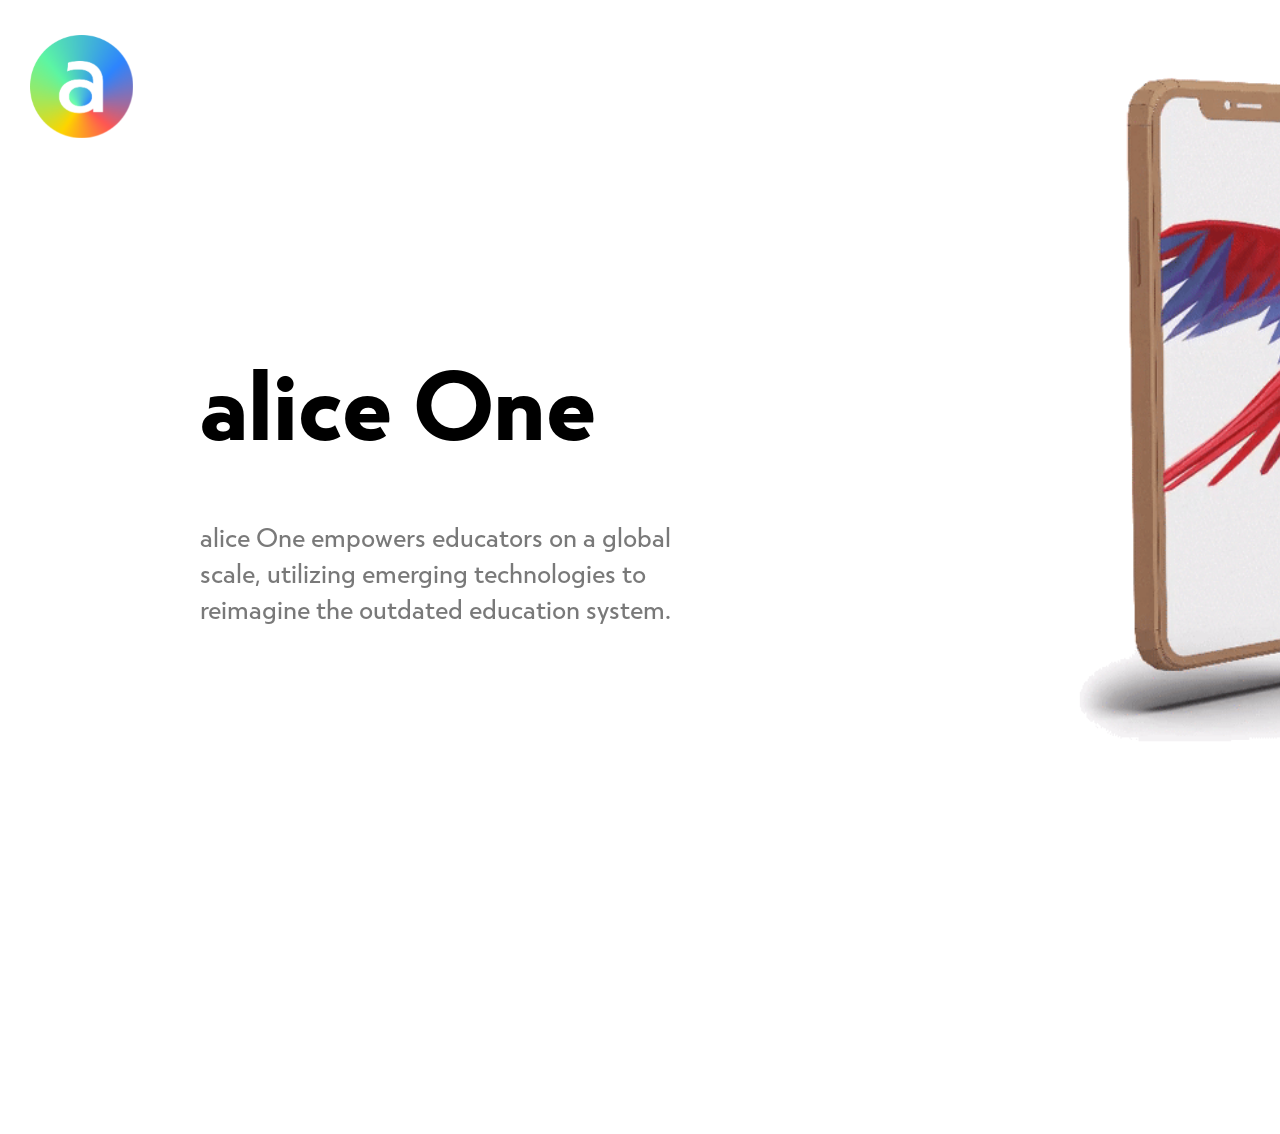
==== commit 5a99d8aa: "Mobile style issues fix fixing styles for text on mobile" ====
--- a/index.html
+++ b/index.html
@@ -108,7 +108,7 @@
                                       &nbsp;
                                     </p>
                                     <h1 class="entry-title big-text">alice One</h1>
-                                    <div id="intro" class="carousel-content">
+                                    <div id="intro" class="carousel-content heading-description">
                                         alice One empowers educators on a global scale, utilizing emerging technologies to reimagine the outdated education system.
                                     </div>
                                 </div>
@@ -205,7 +205,7 @@
 
                                 </div>
                                 <h1 style="width: 400px;" class="text-bold heading">Choose Target <br>
-                                 <p  class="text-semibold text-description">Pick any real life image around you, this will become your canvas for your experience</p>
+                                 <p  class="text-regular text-description">Pick any real life image around you, this will become your canvas for your experience</p>
                                </h1>
                             </div>
 
@@ -215,7 +215,7 @@
 
                                 </div>
                                 <h1 style="width: 400px;" class="text-bold heading">Scan Target <br>
-                                 <p  class="text-semibold text-description">Aim the camera at your chosen target, and hit the scan button to start creating.</p>
+                                 <p  class="text-regular text-description">Aim the camera at your chosen target, and hit the scan button to start creating.</p>
                                </h1>
                             </div>
 
@@ -245,7 +245,7 @@
 
                                 </div>
                                 <h1 style="width: 400px;" class="text-bold heading heading-ar">Add AR <br>
-                                 <p  class="text-semibold text-description">Select any image, video, or 3D model you would like to use for your experience!</p>
+                                 <p  class="text-regular text-description">Select any image, video, or 3D model you would like to use for your experience!</p>
                                </h1>
                             </div>
 
--- a/style.css
+++ b/style.css
@@ -1944,6 +1944,9 @@
 */
 @media screen and (max-width: 700px)
 {
+    #howToCreate{
+      margin-bottom: -30vh !important;
+    }
 
     .single-post h1.entry-title {
         font-size: 34px;
@@ -2509,7 +2512,7 @@
   width: auto;
   height: auto;
 } */
-
+/*
 html,
 body,
 div.video-container,
@@ -2551,4 +2554,8 @@
   height: calc(100% - 7px);
   width: 100%;
   padding: 0;
-}
+} */
+
+.heading-description{
+  font-size: 3vh;
+}
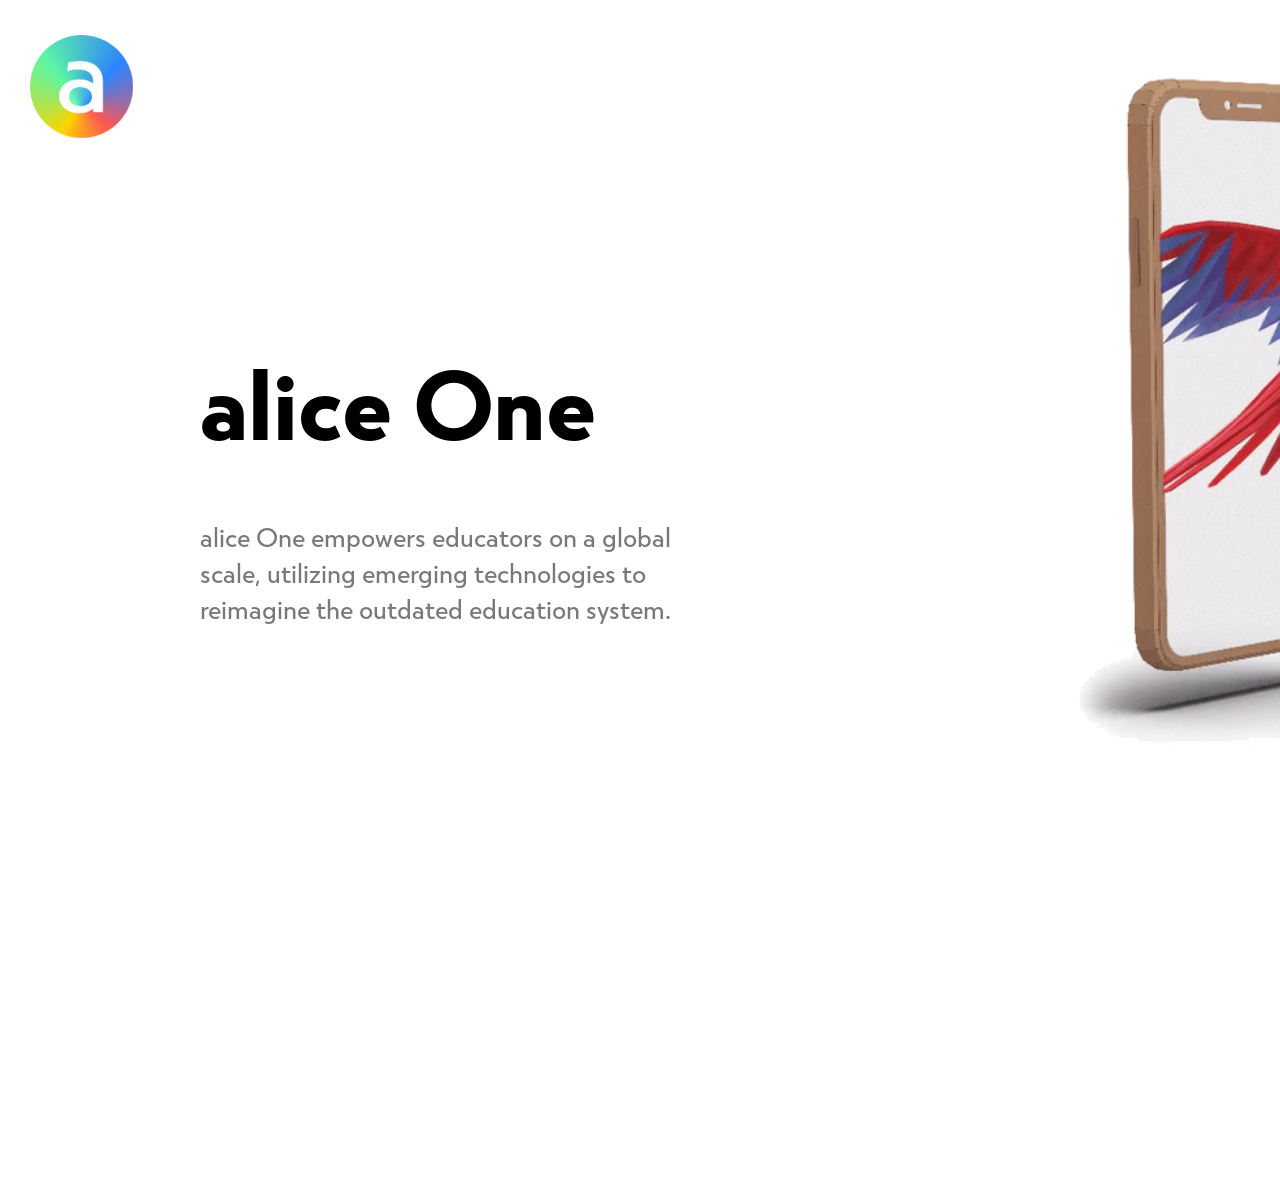
==== commit 70018499: "mobile fix for how to create section How to create section mobile fix to reduce whitespace on site" ====
--- a/index.html
+++ b/index.html
@@ -117,7 +117,7 @@
                             <div  class="swiper-slide">
                                 <div class="carousel-item-image">
                                   <div class="relative-pos">
-                                    <img id="" class="relative-pos" src="assets/images/parrot.gif"/>
+                                    <img id="parrotSection" class="relative-pos" src="assets/images/parrot.gif"/>
                                       <!-- <img id="phoneAngled" src="assets/images/PNGs/phoneAngled.png" alt="Angled phone model" />
                                       <div id="parrotContainer">
                                         <img class="flying-parrot" id="parrotModel" src="assets/images/parrot.png" alt="parrot 3d model" >
--- a/style.css
+++ b/style.css
@@ -77,7 +77,7 @@
 .text-description{
   margin-top: 30px;
   margin: 0 auto;
-  font-size: 20px;
+  font-size: 4vh !important;
   width: 250px;
   line-height: 30px !important;
   text-align: left;
@@ -1596,6 +1596,9 @@
 @media only screen and (min-device-width : 768px) and (max-device-width : 1024px) {
 /* Styles */
 
+#startOver {
+  display: block !important;
+}
   #phoneAngled{
     height: 60vh !important;
   }
@@ -1625,6 +1628,7 @@
   #intro > div > div{
     font-size: 3vh !important;
   }
+
 }
 
 @media screen and (max-width: 1020px) {
@@ -1937,6 +1941,7 @@
     }
 
 
+
 }
 
 /*
@@ -1944,6 +1949,9 @@
 */
 @media screen and (max-width: 700px)
 {
+    #parrotSection{
+      margin-bottom: -40vh !important;
+    }
     #howToCreate{
       margin-bottom: -30vh !important;
     }
@@ -2559,3 +2567,15 @@
 .heading-description{
   font-size: 3vh;
 }
+
+#howToCreate{
+  margin-top: 50vh !important;
+}
+
+#itsThatEasy{
+  margin: 0 auto;
+}
+
+#startOver {
+  display: none;
+}
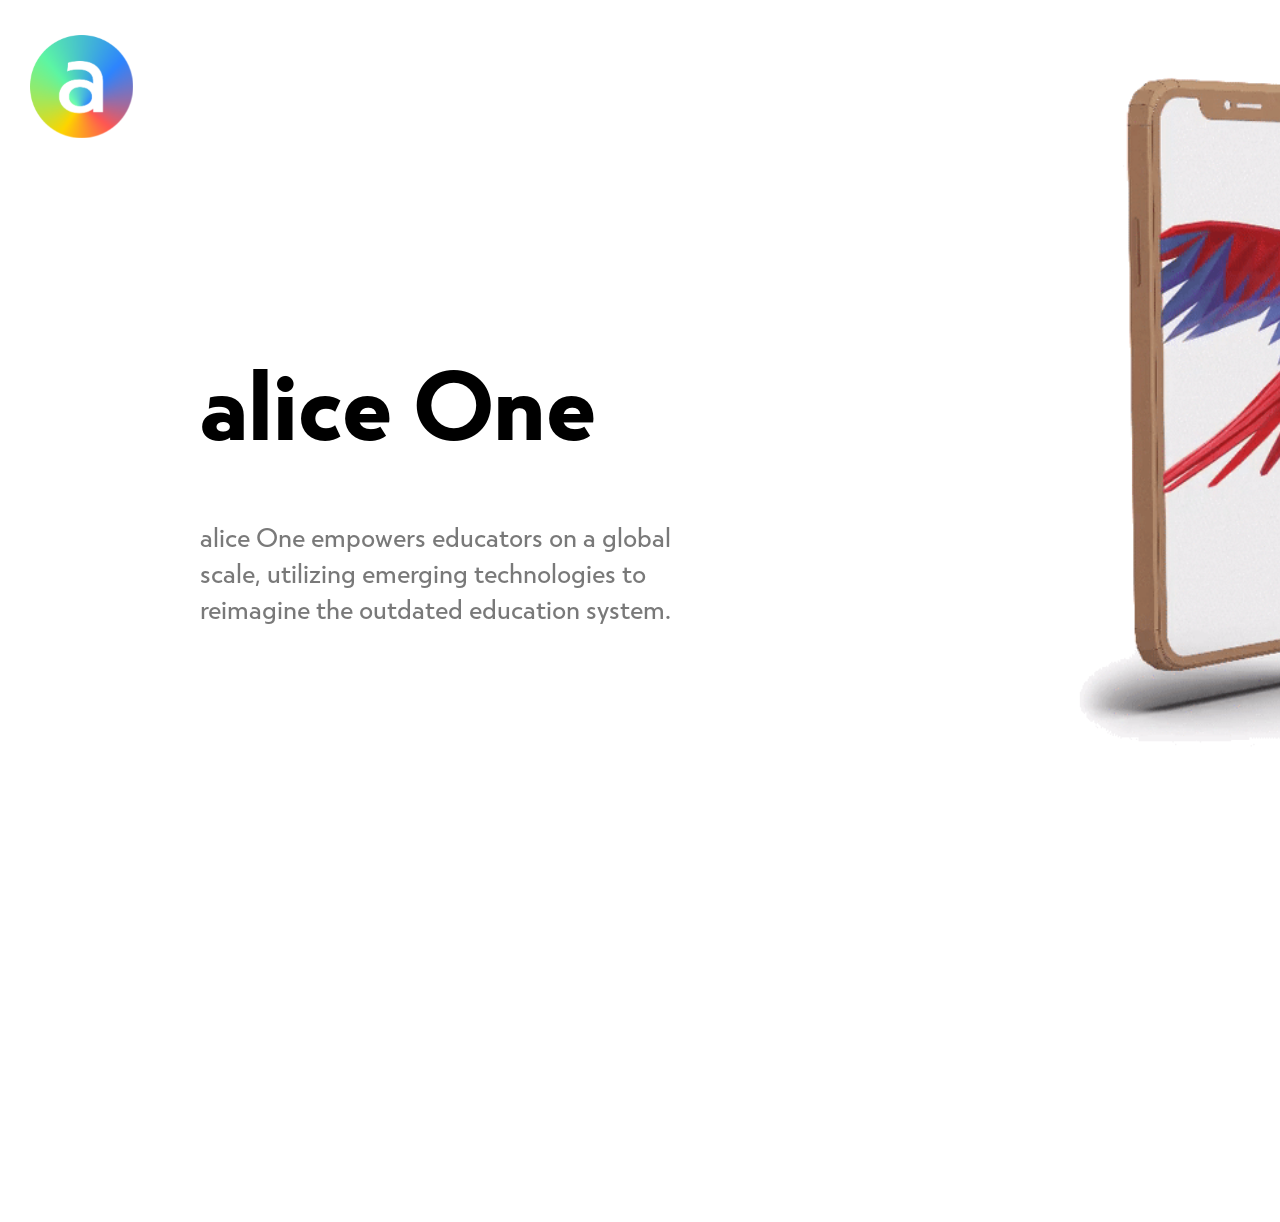
==== commit 0e063151: "Add Experience & Headings/ descriptions Fixing styles of Add experience and it's that easy section. " ====
--- a/index.html
+++ b/index.html
@@ -204,9 +204,10 @@
                                     </div> -->
 
                                 </div>
-                                <h1 style="width: 400px;" class="text-bold heading">Choose Target <br>
-                                 <p  class="text-regular text-description">Pick any real life image around you, this will become your canvas for your experience</p>
-                               </h1>
+                                <div>
+                                  <h1 style="width: 450px;" class="text-bold heading">Choose Target</h1>
+                                   <p  class="text-regular text-description">Pick any real life image around you, this will become your canvas for your experience</p>
+                                </div>
                             </div>
 
                             <div class="swiper-slide">
@@ -214,9 +215,11 @@
                                       <img id="phoneStraightScanTarget" class="phoneStraight" src="./assets/images/scanImage.gif" alt="" >
 
                                 </div>
-                                <h1 style="width: 400px;" class="text-bold heading">Scan Target <br>
+                                <div>
+                                <h1 style="width: 450px;" class="text-bold heading">Scan Target</h1>
                                  <p  class="text-regular text-description">Aim the camera at your chosen target, and hit the scan button to start creating.</p>
-                               </h1>
+                               </div>
+
                             </div>
 
                             <div class="swiper-slide">
@@ -244,9 +247,11 @@
                                     </div> -->
 
                                 </div>
-                                <h1 style="width: 400px;" class="text-bold heading heading-ar">Add AR <br>
+                                <div>
+                                <h1 style="width: 400px;" class="text-bold heading heading-ar">&nbsp; Add AR </h1>
                                  <p  class="text-regular text-description">Select any image, video, or 3D model you would like to use for your experience!</p>
-                               </h1>
+
+                             </div>
                             </div>
 
                             <div class="swiper-slide">
--- a/style.css
+++ b/style.css
@@ -78,10 +78,10 @@
   margin-top: 30px;
   margin: 0 auto;
   font-size: 4vh !important;
-  width: 250px;
+  width: 280px;
   line-height: 30px !important;
   text-align: left;
-  margin-left: 5px !important;
+  margin-left: 6vw !important;
 }
 
 .text-bold{
@@ -1532,7 +1532,7 @@
     #phoneStraightAddExperience{
       background-size: 18vh, 40vh !important;
       background-position: 40% 45%, 10% 50% !important;
-      margin-left: 18vw !important;
+      margin-left: 14vw !important;
     }
 
     .howToCreate > div > h1 {
@@ -2095,13 +2095,13 @@
     #phoneStraightFindTarget{
       width: 90vw !important;
       height: auto;
-      background:
+      margin-left: 0vw !important;
     }
 
     #phoneStraightScanTarget{
       width: 95vw !important;
       height: auto !important;
-      margin-left: 7vw !important;
+      margin-left: 2vw !important;
     }
 
     #phoneStraightAddExperience{
@@ -2143,8 +2143,23 @@
       font-size: 4vh;
     }
 
+    #itsThatEasy{
+      margin-top: 35vh !important;
+      margin-bottom: -35vh !important;
+    }
+
     .howToCreate{
       margin-bottom: -30vh !important;
+    }
+
+    .heading{
+      text-align: center !important;
+      margin-left: -14vw !important;
+    }
+
+    .text-description{
+      text-align: center !important;
+      margin-left: 7vw !important;
     }
 
 }
@@ -2268,7 +2283,9 @@
   -webkit-animation: earth-float 2s infinite; /* Safari 4.0 - 8.0 */
   animation: earth-float 2s infinite;
   transition-timing-function: linear;
-  margin-right: -10vw;
+  margin-right: -15vw;
+  margin-left: -10vw;
+  margin-top: 5vh;
 }
 
 /* -----------------------------------
@@ -2573,7 +2590,7 @@
 }
 
 #itsThatEasy{
-  margin: 0 auto;
+  margin-top: 55vh !important;
 }
 
 #startOver {
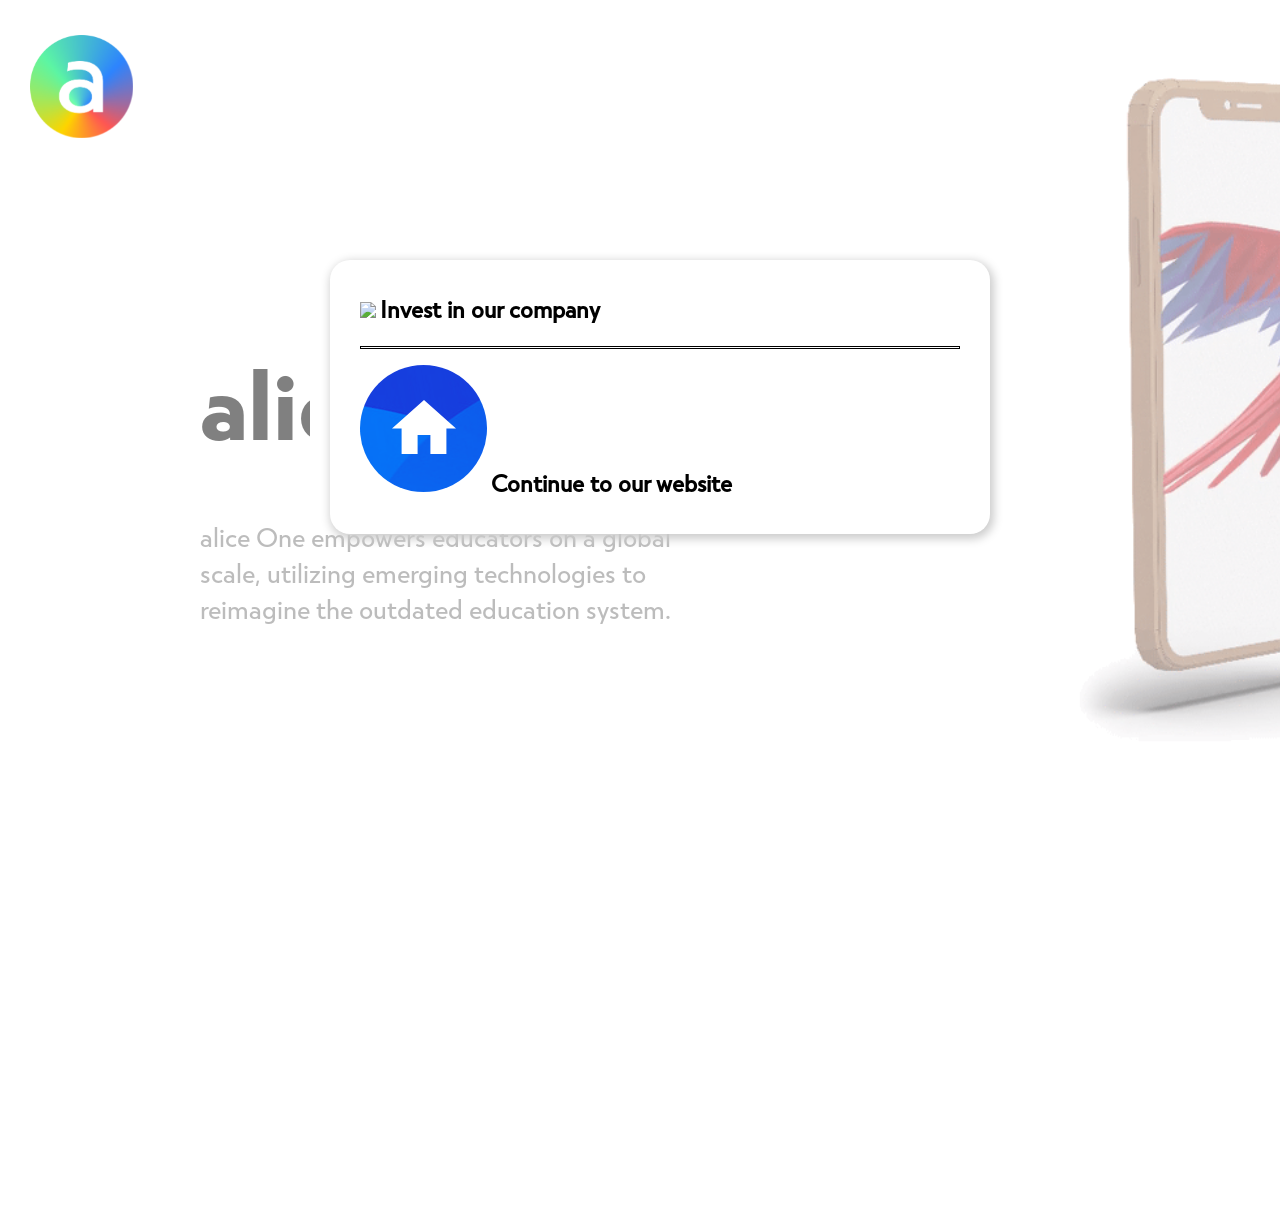
==== commit bb5fbbd1: "Adding popup Adding popup for invest or continue to site" ====
--- a/index.html
+++ b/index.html
@@ -24,6 +24,44 @@
     </head>
 
     <body class="page-template-carousel">
+
+
+<div class="overlay">
+
+</div>
+
+      <!-- Invest Popup-->
+      <div id="investPopup" class="align-items-center popupContainer">
+       <div class="animated wrapper col-sm-12" data-animate="fadeInLeft" data-delay="1.5">
+        <div class="container investContainer shadow" style="padding: 30px !important;">
+
+        <div class="col-sm-12 row" style="justify-content: center; align-items: center;">
+            <a class="col-sm-5 investButton" href="https://www.startengine.com/leap-with-alice">
+             <img class="investingButton" src="images/moneyButtonNew.svg" />
+            </a>
+            <a href="https://www.startengine.com/leap-with-alice" class="text-dark col-sm-7 popup-text my-auto investClose">
+              <strong>Invest in our company</strong>
+            </a>
+        </div>
+
+        <hr style="border: 1px solid black !important;" class="popup-hr" />
+
+        <div class="col-sm-12 row">
+            <a class="col-sm-5 investButton investClose" href="#">
+             <img class="homeButton" src="./images/homeButton.svg" />
+            </a>
+            <a href="#" class="text-dark col-sm-7 popup-text my-auto investClose">
+              <strong>Continue to our website</strong>
+            </a>
+        </div>
+
+      </div>
+      </div>
+      </div>
+<!-- END POPUP -->
+
+
+
 
         <div class="site-wrapper">
             <div class="doc-loader"></div>
@@ -290,10 +328,12 @@
                             </div>
 
                             <div id="aliceLogoDiv" class="swiper-slide">
-                                <div class="carousel-item-image">
-                                    <a class="img-thumb">
-                                        <img class="aliceOneLogo" src="./assets/images/aliceOneAppIcon.png" alt="" >
-                                    </a>
+
+                                <div class="carousel-item-image">
+
+                                        <img class="aliceOneLogo" style="width: auto !important;"src="./assets/images/aliceOneAppIcon.png" alt="" >
+
+
                                     <!-- <div class="carousel-item-info">
                                         <div class="carousel-cat-links">
                                             <ul>
@@ -309,27 +349,36 @@
                                             <a href="portfolio-2.html">Work Station</a>
                                         </h2>
                                     </div> -->
+
                                     <h1>alice One</h1>
                                     <p>
                                       Coming Soon
-                                    </p>
-                                </div>
-                            </div>
-
-                            <div id="startOver" class="swiper-slide more-posts-portfolio">
-                                <div class="portfolio-slider-load-more">
-                                  <a href="#intro" class="startover">
-                                    <img src="./assets/images/PNGs/arrow-left.png" style="height: 70% !important; width: auto;" />
-                                    <span class="more-portfolio-posts">Start Over</span>
-                                  </a>
-                                </div>
+
+                                </p>
+                                </div>
+
+                            </div>
+
+
+
+                            <div id="" class="swiper-slide " style="margin-left: -10vw !important">
+                                <div class="portfolio-slider">
+                                  <span style="width: 300px !important; font-size: 3.5vh !important;">
+                                    powered by: <br /> <a href="https://leapwithalice.io" style="color: blue">Leap With Alice</a>
+                                  </span>
+                                </div>
+
                             </div>
 
                         </div>
+
                     </div>
+
                 </div>
+
                 <div class="clear"></div>
             </div> <!-- End Page Content Holder -->
+
         </div>
 
         <!--Load JavaScript-->
--- a/style.css
+++ b/style.css
@@ -165,7 +165,7 @@
 
 .header-logo img {
     max-width: none;
-    max-height: none;
+    max-height: 100%;
     width: auto;
     height: 103px;
 }
@@ -487,7 +487,7 @@
 .menu-left-part {
     position: fixed;
     width: calc(100% - 150px);
-    height: 100%;
+    height: 100vh;
     background-color: #000;
     overflow-y: auto;
     overflow-x: hidden;
@@ -1551,7 +1551,7 @@
     }
 
     #phoneAngled{
-      height: 110vh !important;
+      height: 100vh !important;
     }
 
 }
@@ -1596,9 +1596,7 @@
 @media only screen and (min-device-width : 768px) and (max-device-width : 1024px) {
 /* Styles */
 
-#startOver {
-  display: block !important;
-}
+
   #phoneAngled{
     height: 60vh !important;
   }
@@ -2132,8 +2130,8 @@
     }
 
     #aliceLogoDiv > div > a > img.aliceOneLogo {
-      height: 45vh !important;
-      margin: 0 auto;
+      height: 40vh !important;
+      margin: 0 auto !important;
       width: auto !important;
       /* min-width: 60vw !important; */
       margin-top: -40vh !important;
@@ -2425,7 +2423,7 @@
   min-height: 80%;
   font-family: 'Atlan-Bold';
   margin: 0 auto !important;
-  margin-top: 25vw !important;
+  margin-top: 25vh !important;
 }
 
 .howToCreate > div {
@@ -2594,5 +2592,173 @@
 }
 
 #startOver {
+  display: none !important;
+}
+
+div {
+  padding-bottom: 0 !important;
+}
+
+/*
+  LWA v2.0 Updates:
+   - popup added
+   - campaign live
+*/
+
+.btn-grow {
+  display: inline-block;
+  color: #14f;
+  vertical-align: middle;
+  -webkit-transform: perspective(1px) translateZ(0);
+  transform: perspective(1px) translateZ(0);
+  box-shadow: 0 0 1px rgba(0, 0, 0, 0);
+  -webkit-transition-duration: 0.3s;
+  transition-duration: 0.3s;
+  -webkit-transition-property: transform;
+  transition-property: transform;
+}
+
+.btn-grow:hover, .btn-grow:focus, .btn-grow:active {
+  -webkit-transform: scale(1.1);
+  transform: scale(1.1);
+}
+
+.investModal {
+  transition-property: opacity 1s, margin-left 1s;
+  transition-delay: 0.2s;
   display: none;
-}
+  height: auto;
+  margin-left: -37.5%;
+  min-height: 300px;
+  max-height: 100%;
+  min-width: 50%;
+  max-width: 100%;
+  background: #FFF;
+  z-index: 9999;
+}
+
+.popupContainer{
+  position: fixed;
+  left:50%;
+  top: 20%;
+  z-index: 9999;
+  width: auto;
+  height: auto;
+  min-height: 300px;
+  max-height: 100%;
+  min-width: 100px;
+  max-width: 700px;
+  padding: 40px 20px;
+}
+
+.popupContainer .wrapper{
+  position: relative;
+  left: -50%;
+  top: -20%;
+  /*popup-styles*/
+  background-color:#fff;
+  padding: 40px 20px;
+}
+
+/* Smartphones (portrait and landscape) ----------- */
+@media only screen and (min-device-width : 320px) and (max-device-width : 600px) {
+/* Styles */
+  .popupContainer{
+    position: fixed;
+    left: 20%;
+    top: 1%;
+    z-index: 9999;
+    width: auto;
+    height: auto;
+    min-height: 300px;
+    max-height: 100%;
+    min-width: 100px;
+    max-width: 350px;
+    padding: 40px 10px !important;
+  }
+
+  .investButton{
+    margin-left: auto;
+  }
+
+  .popupContainer .wrapper{
+    position: relative;
+    left: -20%;
+    top: -1%;
+    /* popup-styles */
+    background-color:#fff;
+    padding: 30px 10px !important;
+    padding-right: 0 !important;
+    text-align: center !important;
+  }
+}
+
+.popupContainer{
+  width: 100%;
+}
+
+
+.popup-text{
+  font-size: 24px;
+  font-weight: 800;
+  width: auto;
+  margin-top: 0;
+  padding-top: 0;
+}
+
+.fontCenter{
+  color: white;
+  font-size: 36px;
+  position: absolute;
+  z-index: 999999999;
+  margin: 0 auto;
+  margin-top: -45px !important;
+}
+
+.investClose:hover{
+  cursor: pointer;
+  opacity: 0.5;
+}
+
+.investButton:hover{
+  cursor: pointer;
+  opacity: 0.6;
+  border-radius: 50%;
+}
+
+a.investButton:hover + a.popup-text{
+  opacity: 0.5;
+}
+
+/* Force only popup <hr> tag to have these stylings */
+#popup-hr{
+  border: 2px solid black !important;
+}
+
+
+div.overlay {
+    position: absolute;
+    z-index: 900;
+    display: none;
+    width: 110%;
+    height: 110%;
+    top: 0;
+    left: 0;
+    background: #fff;
+    opacity: 0.5;
+    filter: alpha(opacity = 50); /* required for opacity to work in IE */
+}
+
+.investContainer{
+  border-radius: 20px;
+  width: auto !important;
+}
+/*
+  END 2.0 - SE live -rf
+*/
+
+.shadow {
+  -moz-box-shadow:    2px 3px 10px 2px #ccc;
+  -webkit-box-shadow: 2px 3px 10px 2px #ccc;
+  box-shadow:         2px 3px 10px 2px #ccc;
+}
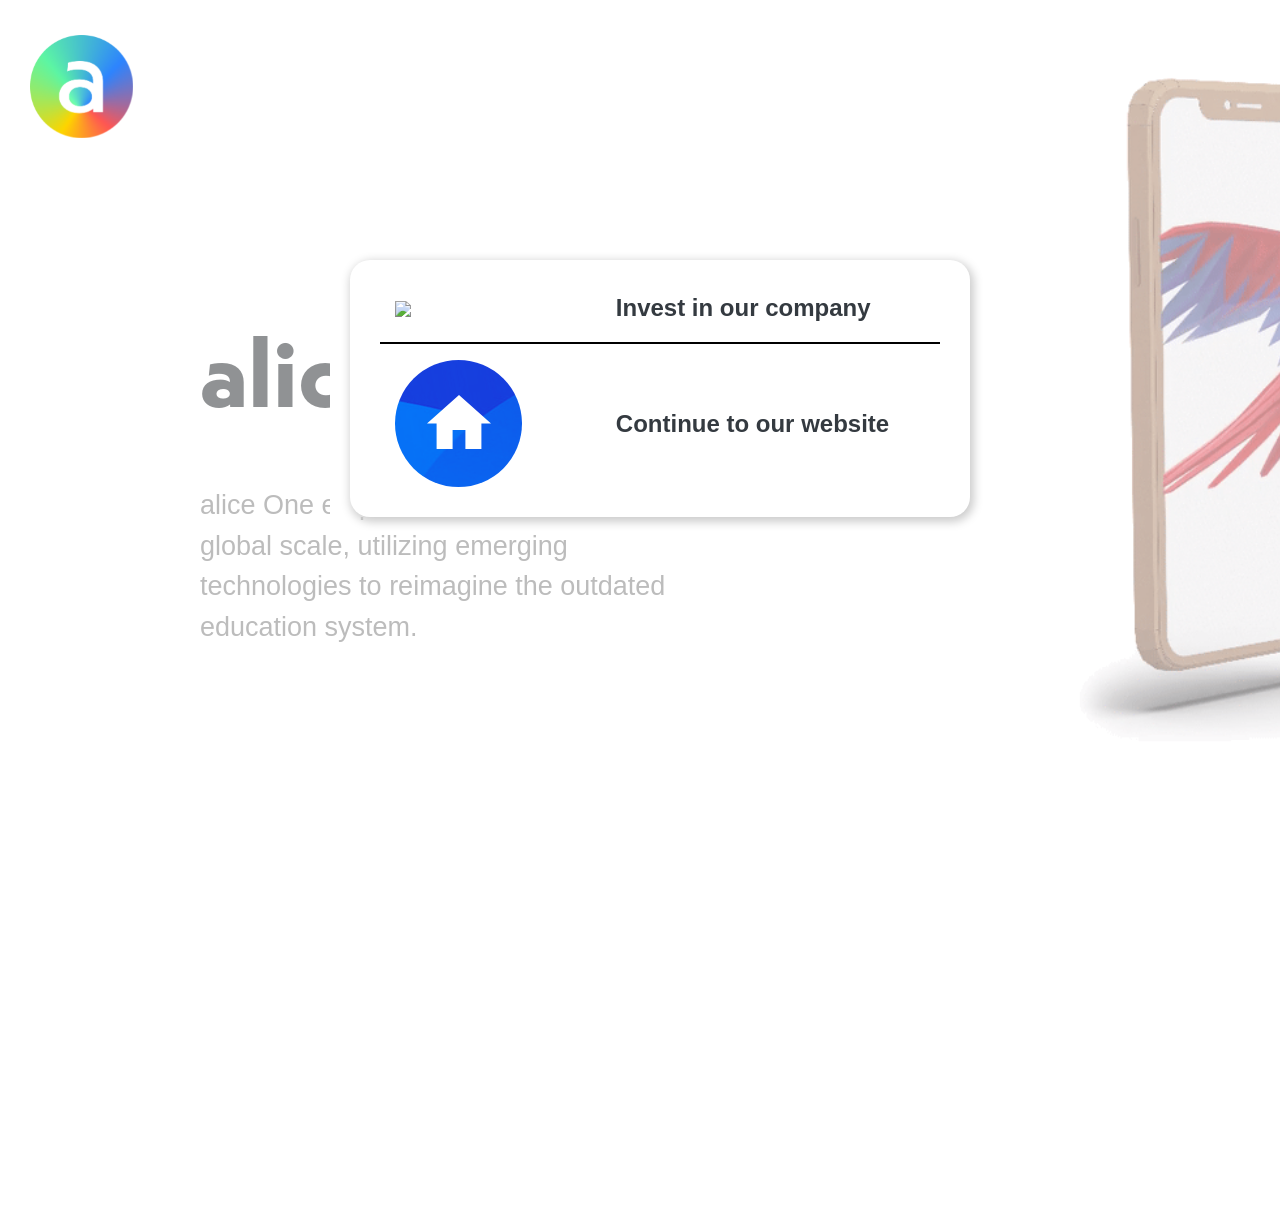
==== commit cf1c9b13: "Added bootstrap cdn Adding bootstrap cdn to fix styling on popup component" ====
--- a/index.html
+++ b/index.html
@@ -11,6 +11,7 @@
         <link rel="shortcut icon" href="./assets/images/aliceOneFavicon.ico" />
 
         <link rel="stylesheet" type="text/css"  href='style.css' />
+        <link rel="stylesheet" href="https://stackpath.bootstrapcdn.com/bootstrap/4.1.3/css/bootstrap.min.css" integrity="sha384-MCw98/SFnGE8fJT3GXwEOngsV7Zt27NXFoaoApmYm81iuXoPkFOJwJ8ERdknLPMO" crossorigin="anonymous">
 
         <!--[if lt IE 9]>
                 <script src="js/html5shiv.js"></script>
--- a/style.css
+++ b/style.css
@@ -72,6 +72,15 @@
   text-align: left;
   left: 20vw !important;
   margin-left: 5vw !important;
+  font-family: 'Atlan-Bold' !important;
+}
+
+p {
+  font-family: 'Atlan-Regular' !important;
+}
+
+h1, h2, h3 {
+  font-family: 'Atlan-Bold' !important;
 }
 
 .text-description{
@@ -82,6 +91,7 @@
   line-height: 30px !important;
   text-align: left;
   margin-left: 6vw !important;
+  font-family: 'Atlan-Regular' !important;
 }
 
 .text-bold{
@@ -2762,3 +2772,7 @@
   -webkit-box-shadow: 2px 3px 10px 2px #ccc;
   box-shadow:         2px 3px 10px 2px #ccc;
 }
+
+p {
+  font-family: 'Atlan-Regular' !important;
+}
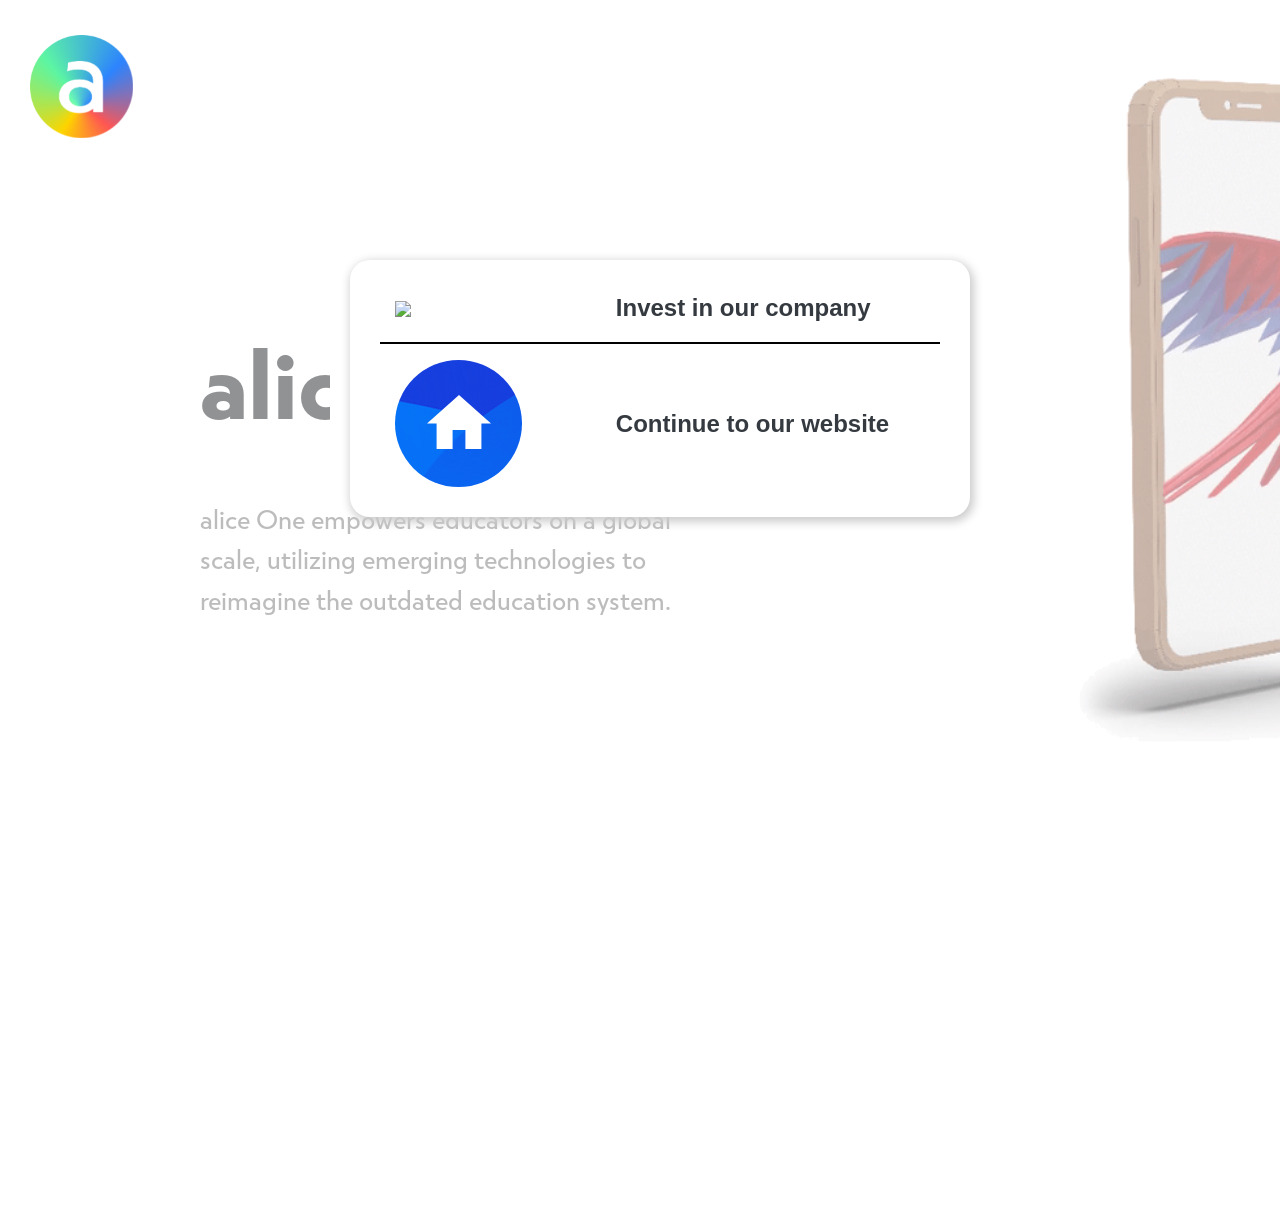
==== commit f00e57b2: "Adding appstore buttons Adding AppStore and google play buttons ready to be uncommented for going li" ====
--- a/index.html
+++ b/index.html
@@ -148,7 +148,9 @@
                                     </p>
                                     <h1 class="entry-title big-text">alice One</h1>
                                     <div id="intro" class="carousel-content heading-description">
-                                        alice One empowers educators on a global scale, utilizing emerging technologies to reimagine the outdated education system.
+                                        <p>
+                                          alice One empowers educators on a global scale, utilizing emerging technologies to reimagine the outdated education system.
+                                        </p>
                                     </div>
                                 </div>
                             </div>
@@ -332,10 +334,11 @@
 
                                 <div class="carousel-item-image">
 
-                                        <img class="aliceOneLogo" style="width: auto !important;"src="./assets/images/aliceOneAppIcon.png" alt="" >
-
-
-                                    <!-- <div class="carousel-item-info">
+                                        <img class="aliceOneLogo " style="width: auto !important;"src="./assets/images/aliceOneAppIcon.png" alt="alice One App Logo Image" >
+                      <!--add class ml-5 when live to logo-->
+
+                                    <!--
+                                    <div class="carousel-item-info">
                                         <div class="carousel-cat-links">
                                             <ul>
                                                 <li class="portfolio-category">
@@ -351,12 +354,21 @@
                                         </h2>
                                     </div> -->
 
-                                    <h1>alice One</h1>
-                                    <p>
+                                    <h1>alice One</h1><br />
+                      <!--
+                      Uncomment this block when live!
+                        <div class="row ml-1">
+                          <a class="mb-0" href=""><img class="shadow" src="./assets/images/appstore-button.png" style="border-radius: 10px; width: 200px; height: 75px;" /></a>
+                          <a class="" href=""><img class="shadow" src="./assets/images/googleplay-button.png" style="border-radius: 10px; width: 200px; height: 75px;" /></a>
+                        </div>
+                      Uncomment this block when live!
+                      -->
+                                    <p class="">
                                       Coming Soon
-
-                                </p>
-                                </div>
+                                    </p>
+
+                                </div>
+
 
                             </div>
 
@@ -364,9 +376,11 @@
 
                             <div id="" class="swiper-slide " style="margin-left: -10vw !important">
                                 <div class="portfolio-slider">
-                                  <span style="width: 300px !important; font-size: 3.5vh !important;">
+                                  <p style="width: 300px !important; font-size: 3.5vh !important;">
                                     powered by: <br /> <a href="https://leapwithalice.io" style="color: blue">Leap With Alice</a>
-                                  </span>
+                                  </p>
+
+
                                 </div>
 
                             </div>
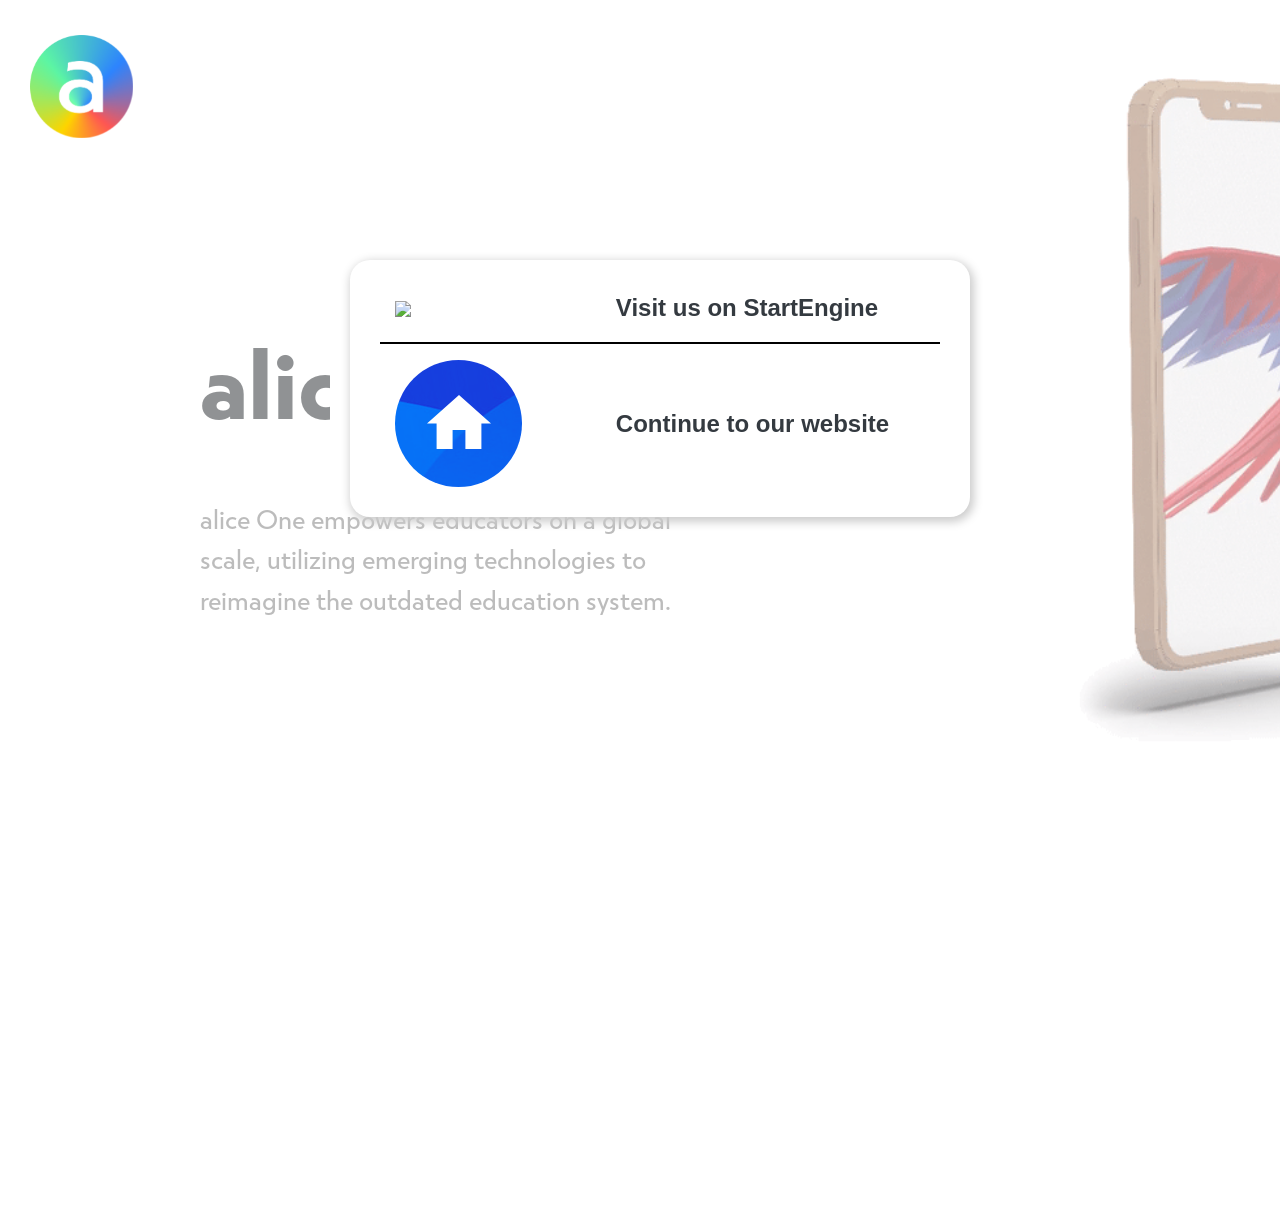
==== commit e1403840: "Commenting out Live Details Commneting out live details and changing popup text to match leapwithali" ====
--- a/index.html
+++ b/index.html
@@ -41,7 +41,7 @@
              <img class="investingButton" src="images/moneyButtonNew.svg" />
             </a>
             <a href="https://www.startengine.com/leap-with-alice" class="text-dark col-sm-7 popup-text my-auto investClose">
-              <strong>Invest in our company</strong>
+              <strong>Visit us on StartEngine</strong>
             </a>
         </div>
 
@@ -297,7 +297,7 @@
 
                             <div class="swiper-slide">
                                 <div class="carousel-item-image adjustedHeight">
-                                  <div id="itsThatEasy" class="howToCreate">
+                                  <div id="itsThatEasy" class="howToCreate mb-0 mt-0">
                                     <!-- <video id="video2" autoplay muted loop class="bgvideo">
                                       <source id="bgvideo" src="./assets/fireworks.mp4" type="video/mp4">
                                     </video> -->
@@ -333,8 +333,11 @@
                             <div id="aliceLogoDiv" class="swiper-slide">
 
                                 <div class="carousel-item-image">
-
-                                        <img class="aliceOneLogo " style="width: auto !important;"src="./assets/images/aliceOneAppIcon.png" alt="alice One App Logo Image" >
+                                  <!--
+                                  UNCOMMENT WHEN LIVE
+                                  <div class="col-sm-10 ml-0 mt-0 mb-0 justify-content-center">
+                                -->
+                                        <img class="aliceOneLogo" style="width: auto !important;"src="./assets/images/aliceOneAppIcon.png" alt="alice One App Logo Image" >
                       <!--add class ml-5 when live to logo-->
 
                                     <!--
@@ -354,15 +357,14 @@
                                         </h2>
                                     </div> -->
 
-                                    <h1>alice One</h1><br />
-                      <!--
-                      Uncomment this block when live!
-                        <div class="row ml-1">
-                          <a class="mb-0" href=""><img class="shadow" src="./assets/images/appstore-button.png" style="border-radius: 10px; width: 200px; height: 75px;" /></a>
-                          <a class="" href=""><img class="shadow" src="./assets/images/googleplay-button.png" style="border-radius: 10px; width: 200px; height: 75px;" /></a>
-                        </div>
-                      Uncomment this block when live!
-                      -->
+                                    <h1 style="margin-bottom: -50px;" class="mt-0">alice One</h1><br />
+                          <!--
+                          UNCOMMENT WHEN LIVE
+                          <a class="mb-2 mt-0 pb-0 pt-0" href=""><img class="shadow" src="./assets/images/appstore-button.png" style="border-radius: 10px; width: 200px; height: 75px;" /></a>
+                          <a class="mb-0 mt-0" href=""><img class="shadow" src="./assets/images/googleplay-button.png" style="border-radius: 10px; width: 200px; height: 75px;" /></a>
+                        </div> -->
+
+
                                     <p class="">
                                       Coming Soon
                                     </p>
